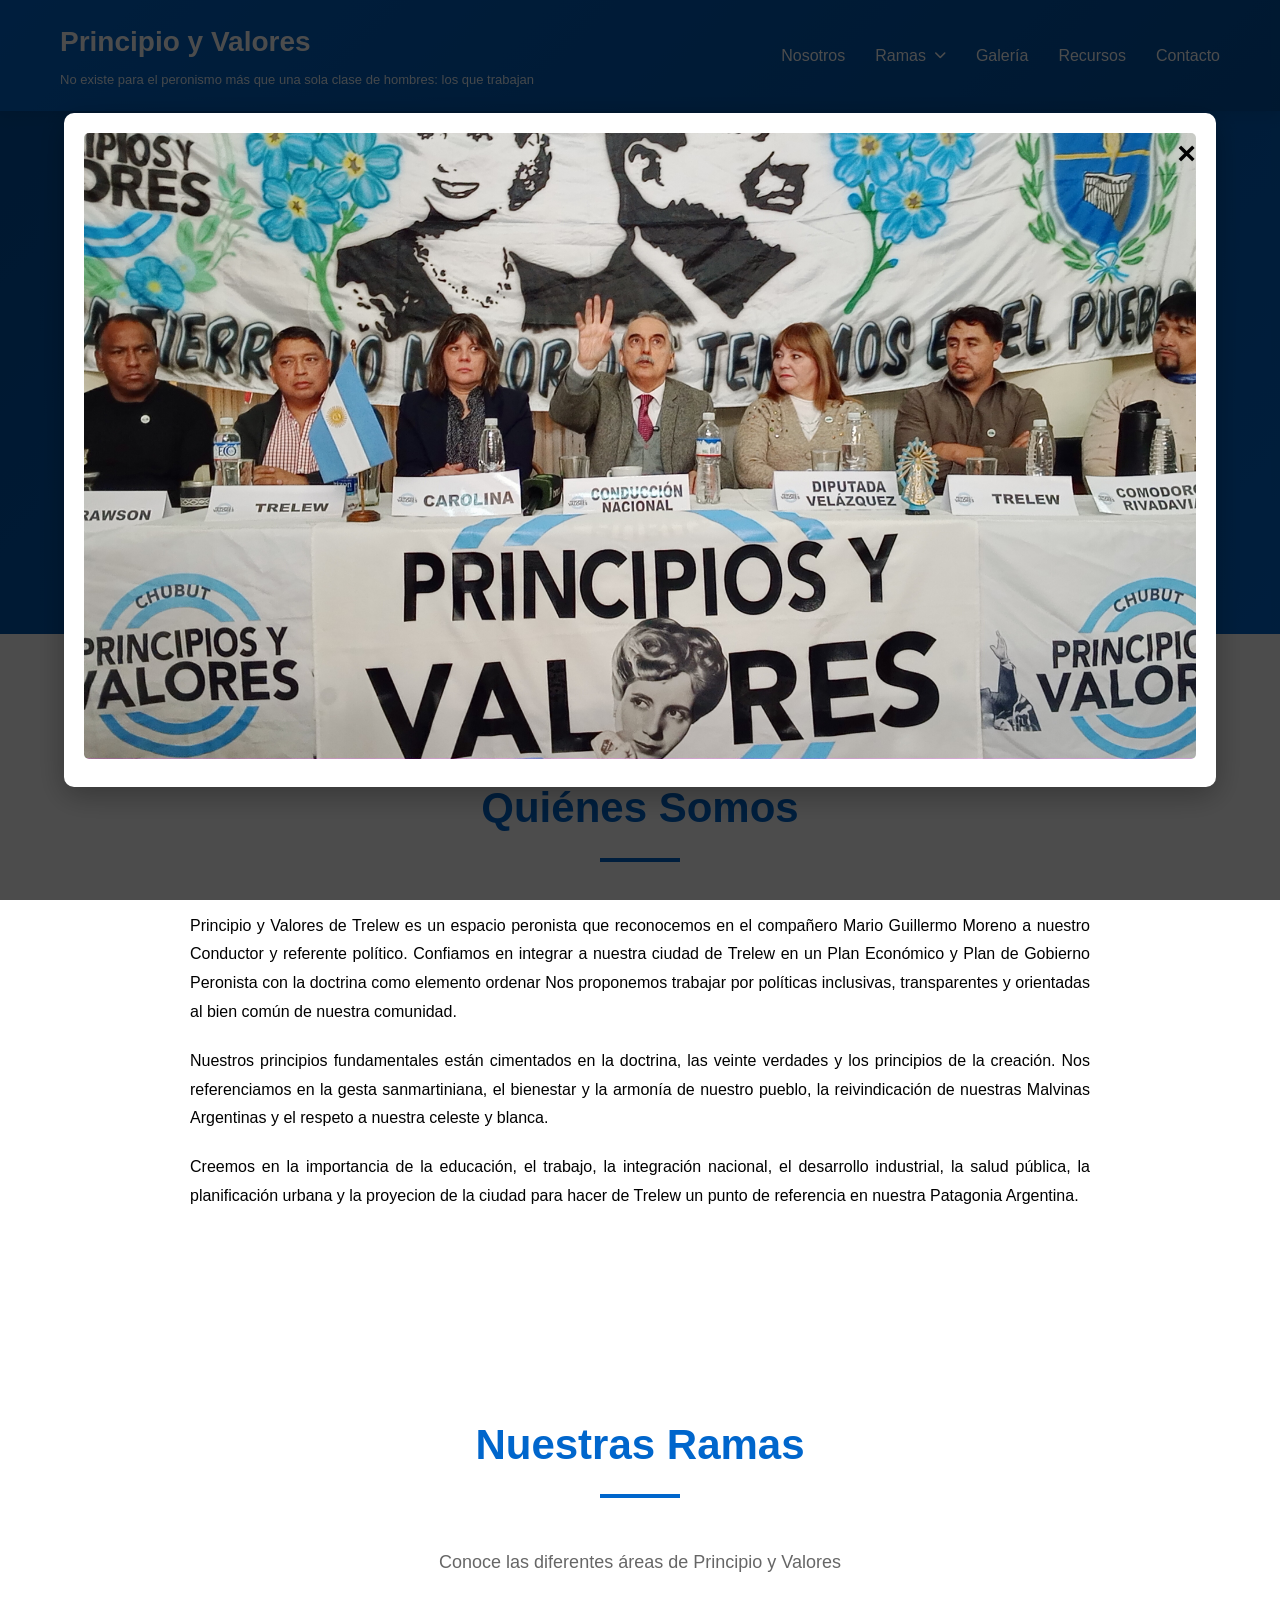
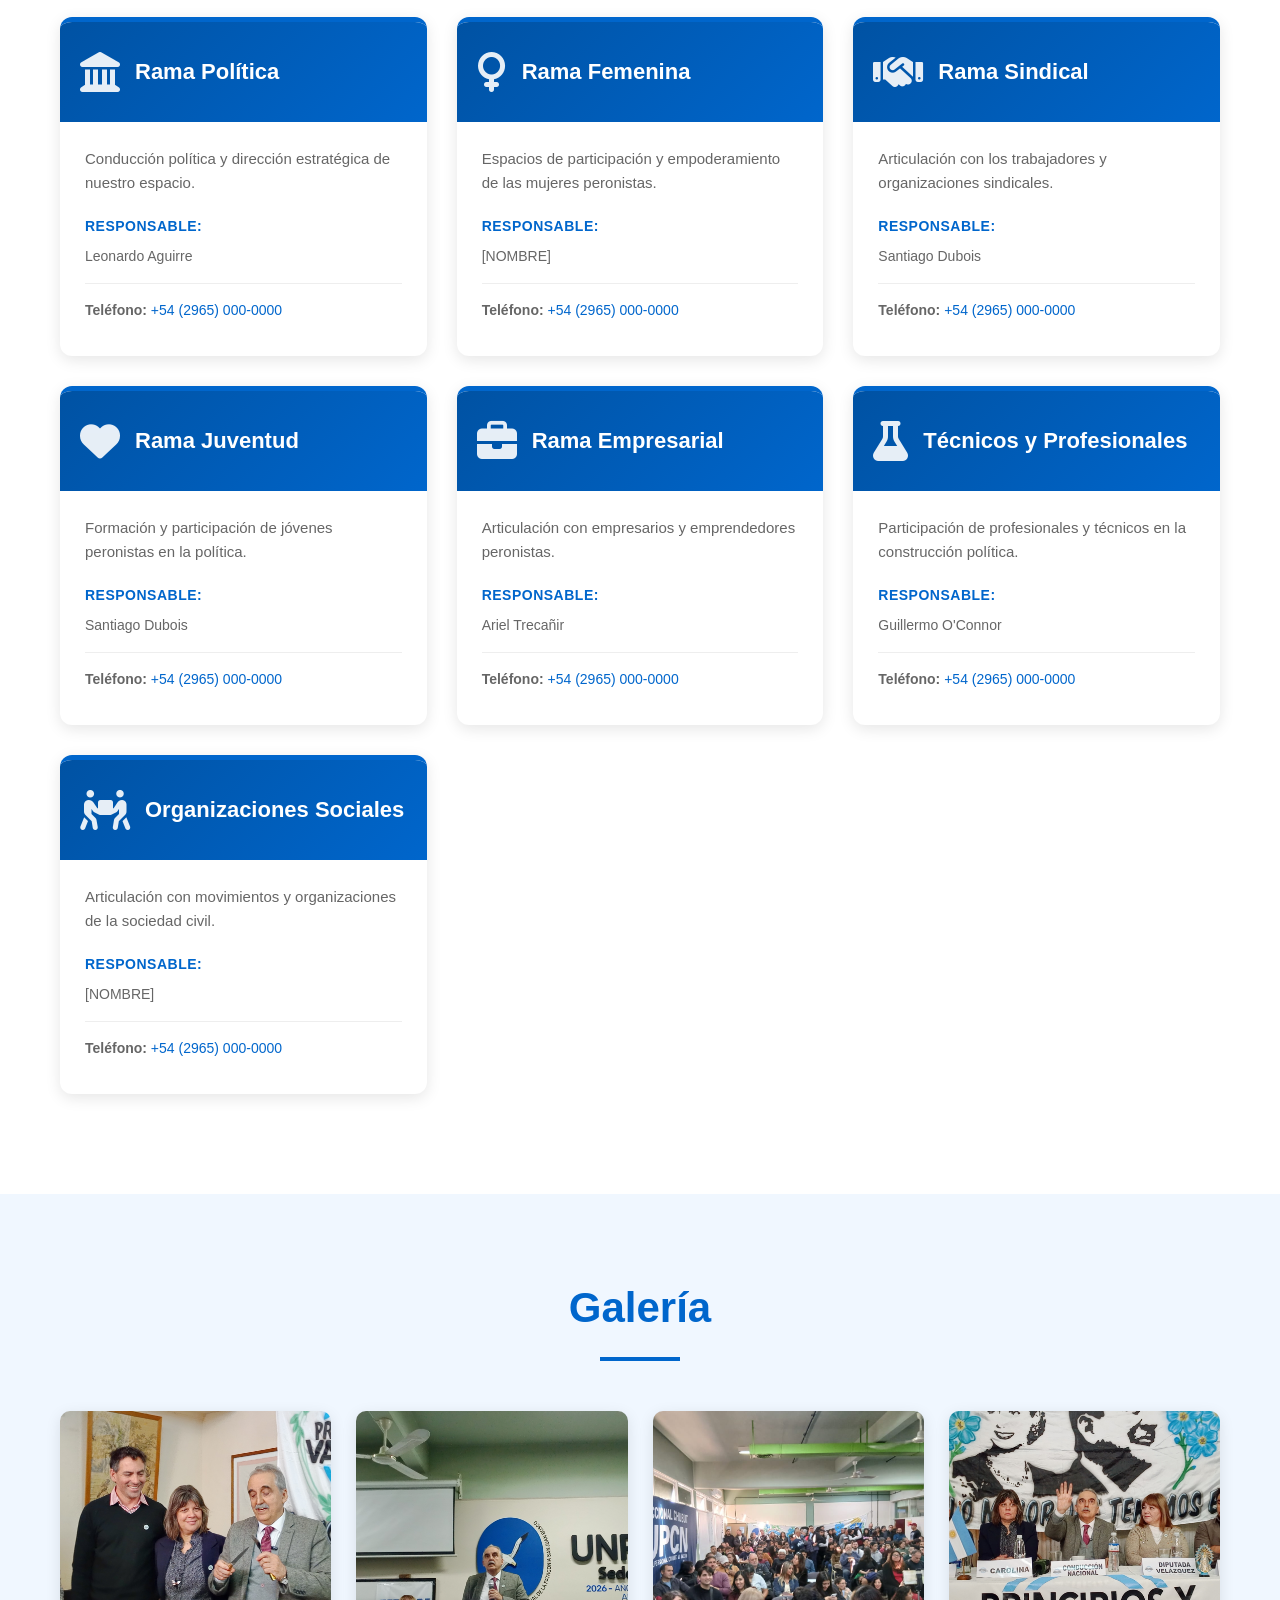
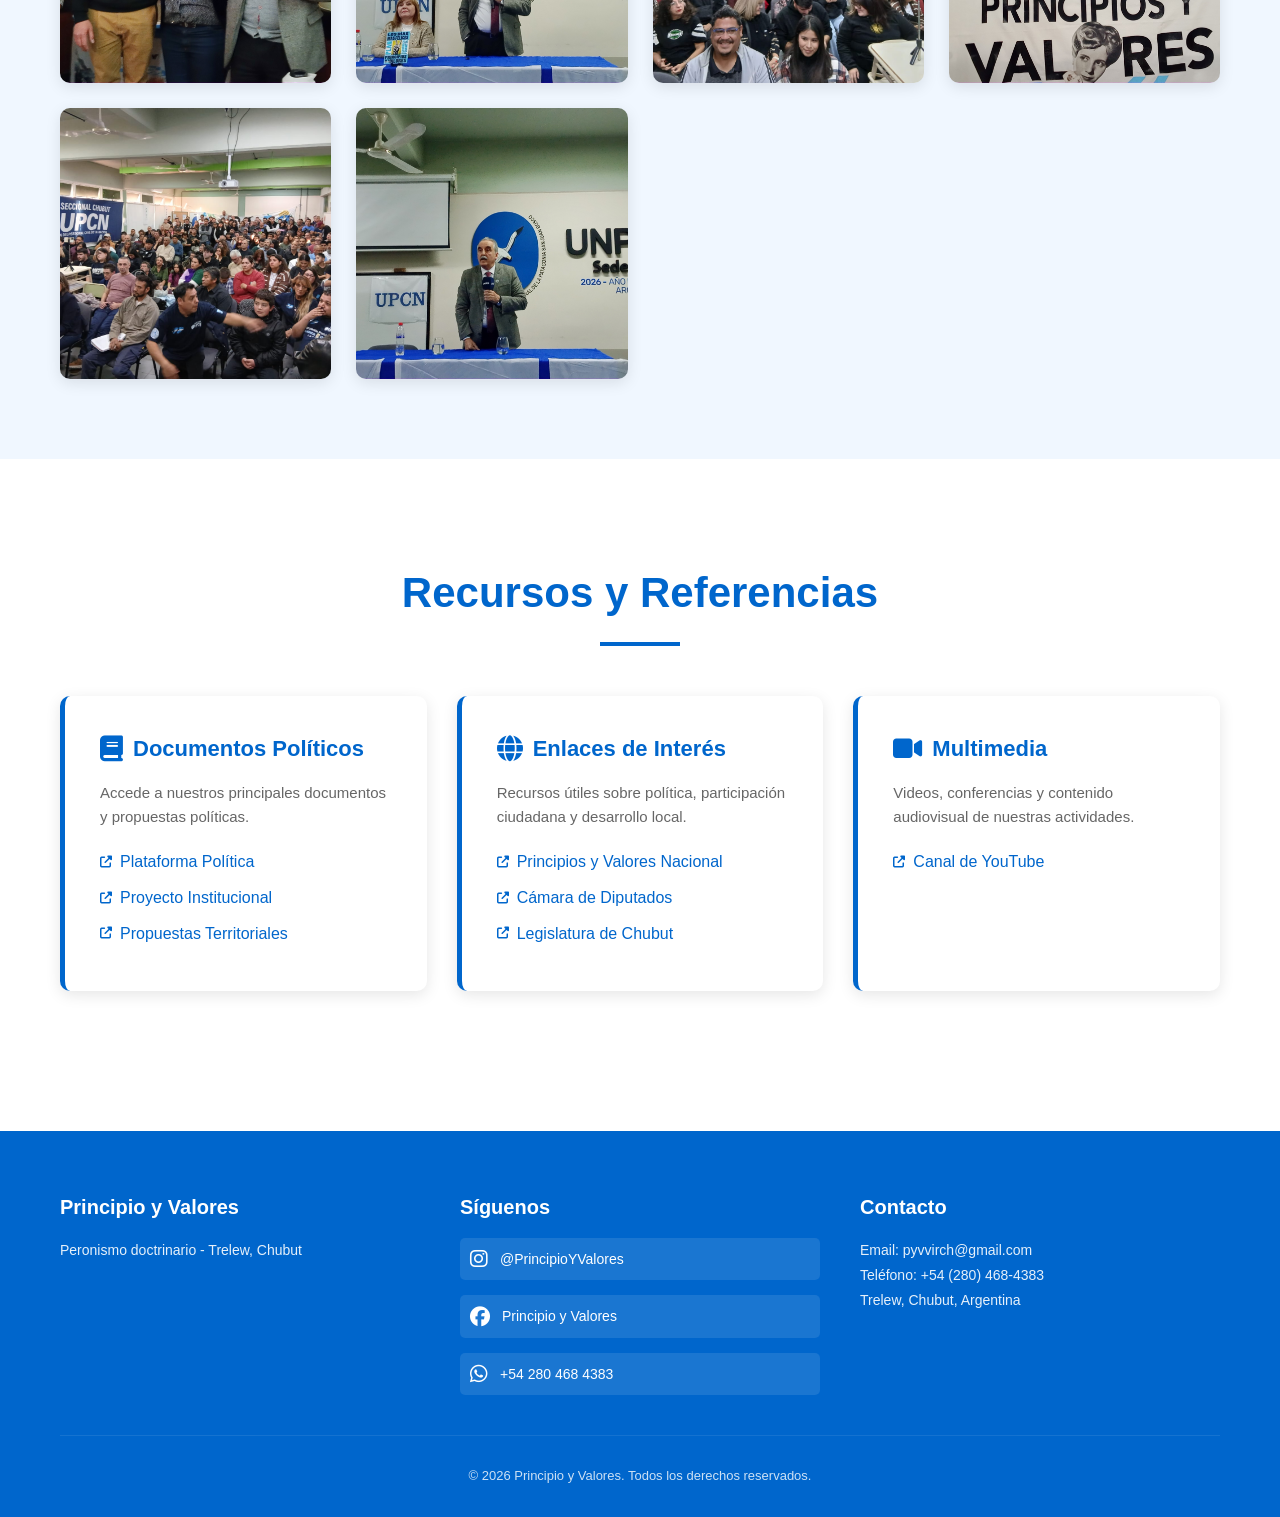
==== index2.html @ bd7eb067 "Rename index.html to index2.html" ====
<!DOCTYPE html>
<html lang="es">
<head>
    <meta charset="UTF-8">
    <meta name="viewport" content="width=device-width, initial-scale=1.0">
    <title>Principio y Valores - Trelew</title>
    <link rel="stylesheet" href="styles.css">
    <link rel="stylesheet" href="https://cdnjs.cloudflare.com/ajax/libs/font-awesome/6.4.0/css/all.min.css">
</head>
<body>
    <!-- Header/Navbar -->
    <nav class="navbar">
        <div class="container">
            <div class="logo">
                <div>
                    <h1>Principio y Valores</h1>
                    <p class="subtitle">No existe para el peronismo más que una sola clase de hombres: los que trabajan</p>
                </div>
            </div>
            <ul class="nav-links">
                <li><a href="#nosotros">Nosotros</a></li>
                <li class="dropdown">
                    <a href="#ramas" class="dropdown-toggle">Ramas <i class="fas fa-chevron-down"></i></a>
                    <div class="dropdown-menu">
                        <a href="#" data-rama="politica">Política</a>
                        <a href="#" data-rama="femenina">Rama Femenina</a>
                        <a href="#" data-rama="sindical">Rama Sindical</a>
                        <a href="#" data-rama="juventud">Juventud</a>
                        <a href="#" data-rama="empresarial">Rama Empresarial</a>
                        <a href="#" data-rama="tecnicos">Técnicos y Profesionales</a>
                        <a href="#" data-rama="sociales">Organizaciones Sociales</a>
                    </div>
                </li>
                <li><a href="#galeria">Galería</a></li>
                <li><a href="#recursos">Recursos</a></li>
                <li><a href="#contacto">Contacto</a></li>
            </ul>
        </div>
    </nav>

    <!-- Hero Section -->
    <section class="hero">
        <div class="hero-content">
            <img src="logo Principios y Valores.jpg" alt="Principio y Valores" class="hero-logo">
            <h2>Peronistas de Principios y Valores Trelew</h2>
            <p>Por la felicidad del pueblo y la grandeza de la patria</p>
        </div>
    </section>

    <!-- Sección Nosotros / Presentación -->
    <section id="nosotros" class="section">
        <div class="container">
            <h2 class="section-title">Quiénes Somos</h2>
            <div class="content-text">
                <p>
                    Principio y Valores de Trelew es un espacio peronista que reconocemos en el compañero Mario Guillermo Moreno a nuestro Conductor y referente político.
                    Confiamos en integrar a nuestra ciudad de Trelew en un Plan Económico y  Plan de Gobierno Peronista con la doctrina como elemento ordenar
                    Nos proponemos trabajar por políticas inclusivas, transparentes y orientadas al bien común de nuestra comunidad.
                </p>
                <p>
                    Nuestros principios fundamentales están cimentados en la doctrina, las veinte verdades y los principios de la creación.
                    Nos referenciamos en la gesta sanmartiniana, el bienestar y la armonía de nuestro pueblo, la reivindicación de nuestras Malvinas Argentinas y el respeto a nuestra celeste y blanca.
                </p>
                <p>
                    Creemos en la importancia de la educación, el trabajo, la integración nacional, el desarrollo industrial, la salud pública, la planificación urbana y la proyecion de la ciudad para hacer de Trelew un punto de referencia en nuestra Patagonia Argentina.
                </p>
            </div>
        </div>
    </section>

    <!-- Sección de Ramas -->
    <section id="ramas" class="section">
        <div class="container">
            <h2 class="section-title">Nuestras Ramas</h2>
            <p class="section-subtitle">Conoce las diferentes áreas de Principio y Valores</p>
            
            <div class="ramas-container">
                <!-- Rama Política -->
                <div class="rama-card" id="rama-politica">
                    <div class="rama-header">
                        <i class="fas fa-landmark"></i>
                        <h3>Rama Política</h3>
                    </div>
                    <div class="rama-content">
                        <p>Conducción política y dirección estratégica de nuestro espacio.</p>
                        <div class="rama-info">
                            <h4>Responsable:</h4>
                            <p class="rama-nombre">Leonardo Aguirre</p>
                            <div class="rama-contacto">
                                <p><strong>Teléfono:</strong> <a href="tel:542804684383" class="rama-telefono">+54 (2965) 000-0000</a></p>
                            </div>
                        </div>
                    </div>
                </div>

                <!-- Rama Femenina -->
                <div class="rama-card" id="rama-femenina">
                    <div class="rama-header">
                        <i class="fas fa-venus"></i>
                        <h3>Rama Femenina</h3>
                    </div>
                    <div class="rama-content">
                        <p>Espacios de participación y empoderamiento de las mujeres peronistas.</p>
                        <div class="rama-info">
                            <h4>Responsable:</h4>
                            <p class="rama-nombre">[NOMBRE]</p>
                            <div class="rama-contacto">
                                <p><strong>Teléfono:</strong> <a href="tel:+542965000000" class="rama-telefono">+54 (2965) 000-0000</a></p>
                            </div>
                        </div>
                    </div>
                </div>

                <!-- Rama Sindical -->
                <div class="rama-card" id="rama-sindical">
                    <div class="rama-header">
                        <i class="fas fa-handshake"></i>
                        <h3>Rama Sindical</h3>
                    </div>
                    <div class="rama-content">
                        <p>Articulación con los trabajadores y organizaciones sindicales.</p>
                        <div class="rama-info">
                            <h4>Responsable:</h4>
                            <p class="rama-nombre">Santiago Dubois</p>
                            <div class="rama-contacto">
                                <p><strong>Teléfono:</strong> <a href="tel:+542965000000" class="rama-telefono">+54 (2965) 000-0000</a></p>
                            </div>
                        </div>
                    </div>
                </div>

                <!-- Rama Juventud -->
                <div class="rama-card" id="rama-juventud">
                    <div class="rama-header">
                        <i class="fas fa-heart"></i>
                        <h3>Rama Juventud</h3>
                    </div>
                    <div class="rama-content">
                        <p>Formación y participación de jóvenes peronistas en la política.</p>
                        <div class="rama-info">
                            <h4>Responsable:</h4>
                            <p class="rama-nombre">Santiago Dubois</p>
                            <div class="rama-contacto">
                                <p><strong>Teléfono:</strong> <a href="tel:+542965000000" class="rama-telefono">+54 (2965) 000-0000</a></p>
                            </div>
                        </div>
                    </div>
                </div>

                <!-- Rama Empresarial -->
                <div class="rama-card" id="rama-empresarial">
                    <div class="rama-header">
                        <i class="fas fa-briefcase"></i>
                        <h3>Rama Empresarial</h3>
                    </div>
                    <div class="rama-content">
                        <p>Articulación con empresarios y emprendedores peronistas.</p>
                        <div class="rama-info">
                            <h4>Responsable:</h4>
                            <p class="rama-nombre">Ariel Trecañir</p>
                            <div class="rama-contacto">
                                <p><strong>Teléfono:</strong> <a href="tel:+542965000000" class="rama-telefono">+54 (2965) 000-0000</a></p>
                            </div>
                        </div>
                    </div>
                </div>

                <!-- Rama Técnicos y Profesionales -->
                <div class="rama-card" id="rama-tecnicos">
                    <div class="rama-header">
                        <i class="fas fa-flask"></i>
                        <h3>Técnicos y Profesionales</h3>
                    </div>
                    <div class="rama-content">
                        <p>Participación de profesionales y técnicos en la construcción política.</p>
                        <div class="rama-info">
                            <h4>Responsable:</h4>
                            <p class="rama-nombre">Guillermo O'Connor</p>
                            <div class="rama-contacto">
                                <p><strong>Teléfono:</strong> <a href="tel:+542965000000" class="rama-telefono">+54 (2965) 000-0000</a></p>
                            </div>
                        </div>
                    </div>
                </div>

                <!-- Rama Organizaciones Sociales -->
                <div class="rama-card" id="rama-sociales">
                    <div class="rama-header">
                        <i class="fas fa-people-carry"></i>
                        <h3>Organizaciones Sociales</h3>
                    </div>
                    <div class="rama-content">
                        <p>Articulación con movimientos y organizaciones de la sociedad civil.</p>
                        <div class="rama-info">
                            <h4>Responsable:</h4>
                            <p class="rama-nombre">[NOMBRE]</p>
                            <div class="rama-contacto">
                                <p><strong>Teléfono:</strong> <a href="tel:+542965000000" class="rama-telefono">+54 (2965) 000-0000</a></p>
                            </div>
                        </div>
                    </div>
                </div>
            </div>
        </div>
    </section>


    <!-- Galería de Fotos -->
    <section id="galeria" class="section section-light">
        <div class="container">
            <h2 class="section-title">Galería</h2>
            <div class="gallery">
                <div class="gallery-item">
                    <img src="Entrega presente rueda de prensa.jpg" alt="Rueda de Prensa">
                    <div class="gallery-overlay">
                        <i class="fas fa-search"></i>
                    </div>
                </div>
                <div class="gallery-item">
                    <img src="Guillote y Marita UNPSJB.jpg" alt="Acto UNPSJB">
                    <div class="gallery-overlay">
                        <i class="fas fa-search"></i>
                    </div>
                </div>
                <div class="gallery-item">
                    <img src="asistentes UNPSJB 02 de mayo (2).jpeg" alt="Acto UNPSJB">
                    <div class="gallery-overlay">
                        <i class="fas fa-search"></i>
                    </div>
                </div>
                <div class="gallery-item">
                    <img src="rueda pensa 02 de mayo.jpg" alt="Rueda de Prensa">
                    <div class="gallery-overlay">
                        <i class="fas fa-search"></i>
                    </div>
                </div>
                <div class="gallery-item">
                    <img src="asistentes UNPSJB 02 de mayo (1).jpeg" alt="Asistentes UNPSJB">
                    <div class="gallery-overlay">
                        <i class="fas fa-search"></i>
                    </div>
                </div>
                <div class="gallery-item">
                    <img src="guillote UNPSJB.jpg" alt="Asistentes UNPSJB">
                    <div class="gallery-overlay">
                        <i class="fas fa-search"></i>
                    </div>
                </div>
            </div>
        </div>
    </section>

    <!-- Sección de Recursos / Bibliografía -->
    <section id="recursos" class="section">
        <div class="container">
            <h2 class="section-title">Recursos y Referencias</h2>
            <div class="resources-grid">
                <div class="resource-card">
                    <h3><i class="fas fa-book"></i> Documentos Políticos</h3>
                    <p>Accede a nuestros principales documentos y propuestas políticas.</p>
                    <ul class="resource-links">
                        <li><a href="#" target="_blank"><i class="fas fa-external-link-alt"></i> Plataforma Política</a></li>
                        <li><a href="#" target="_blank"><i class="fas fa-external-link-alt"></i> Proyecto Institucional</a></li>
                        <li><a href="#" target="_blank"><i class="fas fa-external-link-alt"></i> Propuestas Territoriales</a></li>
                    </ul>
                </div>
                <div class="resource-card">
                    <h3><i class="fas fa-globe"></i> Enlaces de Interés</h3>
                    <p>Recursos útiles sobre política, participación ciudadana y desarrollo local.</p>
                    <ul class="resource-links">
                        <li><a href="https://principiosyvalores.org/" target="_blank"><i class="fas fa-external-link-alt"></i> Principios y Valores Nacional</a></li>
                        <li><a href="#" target="_blank"><i class="fas fa-external-link-alt"></i> Cámara de Diputados</a></li>
                        <li><a href="#" target="_blank"><i class="fas fa-external-link-alt"></i> Legislatura de Chubut</a></li>
                    </ul>
                </div>
                <div class="resource-card">
                    <h3><i class="fas fa-video"></i> Multimedia</h3>
                    <p>Videos, conferencias y contenido audiovisual de nuestras actividades.</p>
                    <ul class="resource-links">
                        <li><a href="https://youtube.com/@pyvvirch?si=W2uy2z835M9ro01c" target="_blank"><i class="fas fa-external-link-alt"></i> Canal de YouTube</a></li>
                    </ul>
                </div>
            </div>
        </div>
    </section>

    <!-- Footer / Contacto -->
    <footer id="contacto" class="footer">
        <div class="container">
            <div class="footer-content">
                <div class="footer-section">
                    <h3>Principio y Valores</h3>
                    <p>Peronismo doctrinario - Trelew, Chubut</p>
                </div>
                
                <div class="footer-section">
                    <h3>Síguenos</h3>
                    <div class="social-links">
                        <a href="https://www.instagram.com/p/DYpYMt5kZ58/" target="_blank" title="Instagram">
                            <i class="fab fa-instagram"></i>
                            <span>@PrincipioYValores</span>
                        </a>
                        <a href="https://www.facebook.com/principiosy.valores.trelew/" target="_blank" title="Facebook">
                            <i class="fab fa-facebook"></i>
                            <span>Principio y Valores</span>
                        </a>
                        <a href="https://wa.me/542804684383" target="_blank" title="WhatsApp">
                            <i class="fab fa-whatsapp"></i>
                            <span>+54 280 468 4383</span>
                        </a>
                    </div>
                </div>

                <div class="footer-section">
                    <h3>Contacto</h3>
                    <p>Email: <a href="mailto:contacto@principioyvalores.ar">pyvvirch@gmail.com</a></p>
                    <p>Teléfono: <a href="tel:542804684383">+54 (280) 468-4383</a></p>
                    <p>Trelew, Chubut, Argentina</p>
                </div>
            </div>

            <div class="footer-bottom">
                <p>&copy; 2026 Principio y Valores. Todos los derechos reservados.</p>
            </div>
        </div>
    </footer>

    <!-- Modal para Rueda de Prensa -->
    <div id="pressModal" class="modal">
        <div class="modal-content">
            <span class="modal-close">&times;</span>
            <img src="rueda pensa 02 de mayo.jpg" alt="Rueda de Prensa 02 de Mayo" class="modal-image">
        </div>
    </div>

    <script src="script.js"></script>
</body>
</html>
---- styles.css ----
/* Variables de Color - Colores Institucionales Peronistas */
:root {
    --primary-color: #0066CC;
    --secondary-color: #0052A3;
    --accent-color: #0066CC;
    --light-color: #F0F7FF;
    --text-color: #000;
    --border-color: #0066CC;
    --shadow: 0 4px 15px rgba(0, 0, 0, 0.1);
    --celeste: #0066CC;
    --blanco: #FFFFFF;
    --negro: #000000;
}

/* Reset y Estilos Generales */
* {
    margin: 0;
    padding: 0;
    box-sizing: border-box;
}

html {
    scroll-behavior: smooth;
}

body {
    font-family: 'Segoe UI', Tahoma, Geneva, Verdana, sans-serif;
    line-height: 1.6;
    color: var(--text-color);
    background-color: #fff;
}

.container {
    max-width: 1200px;
    margin: 0 auto;
    padding: 0 20px;
}

/* Navbar */
.navbar {
    background: linear-gradient(135deg, var(--primary-color) 0%, var(--secondary-color) 100%);
    color: white;
    padding: 20px 0;
    position: sticky;
    top: 0;
    z-index: 100;
    box-shadow: var(--shadow);
}

.navbar .container {
    display: flex;
    justify-content: space-between;
    align-items: center;
}

.logo h1 {
    font-size: 28px;
    font-weight: 700;
    margin-bottom: 5px;
}

.logo .subtitle {
    font-size: 13px;
    opacity: 0.9;
    font-weight: 300;
}

.nav-links {
    display: flex;
    list-style: none;
    gap: 30px;
}

.nav-links a {
    color: white;
    text-decoration: none;
    font-weight: 500;
    transition: opacity 0.3s ease;
    position: relative;
}

.nav-links a:hover {
    opacity: 0.8;
}

.nav-links a::after {
    content: '';
    position: absolute;
    width: 0;
    height: 2px;
    bottom: -5px;
    left: 0;
    background-color: var(--accent-color);
    transition: width 0.3s ease;
}

.nav-links a:hover::after {
    width: 100%;
}

/* Dropdown Menu */
.dropdown {
    position: relative;
}

.dropdown-toggle {
    display: flex;
    align-items: center;
    gap: 8px;
}

.dropdown-toggle i {
    font-size: 12px;
    transition: transform 0.3s ease;
}

.dropdown:hover .dropdown-toggle i {
    transform: rotate(180deg);
}

.dropdown-menu {
    position: absolute;
    top: 100%;
    left: 0;
    background: white;
    min-width: 250px;
    border-radius: 8px;
    box-shadow: 0 8px 25px rgba(0, 0, 0, 0.15);
    opacity: 0;
    visibility: hidden;
    transform: translateY(-10px);
    transition: all 0.3s ease;
    margin-top: 10px;
    z-index: 1000;
}

.dropdown:hover .dropdown-menu {
    opacity: 1;
    visibility: visible;
    transform: translateY(0);
}

.dropdown-menu a {
    display: block;
    padding: 12px 20px;
    color: var(--text-color);
    text-decoration: none;
    border-bottom: 1px solid #eee;
    transition: all 0.3s ease;
    cursor: pointer;
}

.dropdown-menu a:last-child {
    border-bottom: none;
}

.dropdown-menu a:hover {
    background-color: var(--light-color);
    color: var(--accent-color);
    padding-left: 25px;
}

/* Hero Section */
.hero {
    background: linear-gradient(135deg, var(--secondary-color) 0%, var(--accent-color) 100%);
    color: white;
    padding: 80px 20px 100px;
    text-align: center;
    margin-bottom: 60px;
}

.hero-content {
    display: flex;
    flex-direction: column;
    align-items: center;
}

.hero-logo {
    width: 180px;
    height: auto;
    margin-bottom: 35px;
    display: block;
    filter: drop-shadow(0 4px 12px rgba(0, 0, 0, 0.3));
}


@media (max-width: 480px) {
    .hero-logo {
        width: 90px;
        margin-bottom: 15px;
    }
}

.hero-content h2 {
    font-size: 48px;
    margin-bottom: 20px;
    font-weight: 700;
}

.hero-content p {
    font-size: 20px;
    opacity: 0.95;
}

/* Secciones */
.section {
    padding: 80px 20px;
    margin-bottom: 20px;
}

.section-light {
    background-color: var(--light-color);
}

.section-title {
    font-size: 42px;
    color: var(--primary-color);
    margin-bottom: 50px;
    text-align: center;
    font-weight: 700;
    position: relative;
    padding-bottom: 20px;
}

.section-title::after {
    content: '';
    position: absolute;
    width: 80px;
    height: 4px;
    background-color: var(--accent-color);
    bottom: 0;
    left: 50%;
    transform: translateX(-50%);
}

/* Sección de Ramas */
.section-subtitle {
    text-align: center;
    font-size: 18px;
    color: #666;
    margin-bottom: 50px;
}

.ramas-container {
    display: grid;
    grid-template-columns: repeat(auto-fit, minmax(320px, 1fr));
    gap: 30px;
    margin-top: 40px;
}

.rama-card {
    background: white;
    border-radius: 12px;
    overflow: hidden;
    box-shadow: var(--shadow);
    transition: all 0.3s ease;
    border-top: 5px solid var(--accent-color);
    cursor: pointer;
}

.rama-card:hover {
    transform: translateY(-8px);
    box-shadow: 0 12px 30px rgba(0, 0, 0, 0.2);
}

.rama-card.active {
    box-shadow: 0 12px 30px rgba(64, 145, 108, 0.3);
    transform: scale(1.02);
    border-top: 5px solid var(--primary-color);
}

.rama-header {
    background: linear-gradient(135deg, var(--secondary-color) 0%, var(--accent-color) 100%);
    color: white;
    padding: 30px 20px;
    display: flex;
    align-items: center;
    gap: 15px;
}

.rama-header i {
    font-size: 40px;
    opacity: 0.9;
}

.rama-header h3 {
    font-size: 22px;
    font-weight: 700;
    margin: 0;
}

.rama-content {
    padding: 25px;
}

.rama-content > p {
    color: #666;
    margin-bottom: 20px;
    font-size: 15px;
    line-height: 1.6;
}

.rama-info h4 {
    color: var(--primary-color);
    font-size: 14px;
    margin-bottom: 8px;
    font-weight: 600;
    text-transform: uppercase;
    letter-spacing: 0.5px;
}

.rama-info p {
    color: #666;
    font-size: 14px;
    margin-bottom: 5px;
}

.rama-contacto {
    margin-top: 15px;
    padding-top: 15px;
    border-top: 1px solid #eee;
}

.rama-contacto p {
    margin-bottom: 10px;
}

.rama-contacto a {
    color: var(--accent-color);
    text-decoration: none;
    transition: color 0.3s ease;
    font-weight: 500;
}

.rama-contacto a:hover {
    color: var(--primary-color);
}

/* Contenido de Texto */
.content-text {
    max-width: 900px;
    margin: 0 auto;
    font-size: 16px;
    line-height: 1.8;
}

.content-text p {
    margin-bottom: 20px;
    text-align: justify;
    color: var(--text-color);
}

/* Galería */
.gallery {
    display: grid;
    grid-template-columns: repeat(auto-fit, minmax(250px, 1fr));
    gap: 25px;
    margin-top: 40px;
}

.gallery-item {
    position: relative;
    overflow: hidden;
    border-radius: 10px;
    box-shadow: var(--shadow);
    aspect-ratio: 1;
    cursor: pointer;
}

.gallery-item img {
    width: 100%;
    height: 100%;
    object-fit: cover;
    transition: transform 0.3s ease;
}

.gallery-item:hover img {
    transform: scale(1.1);
}

.gallery-overlay {
    position: absolute;
    top: 0;
    left: 0;
    width: 100%;
    height: 100%;
    background-color: rgba(0, 0, 0, 0.5);
    display: flex;
    align-items: center;
    justify-content: center;
    opacity: 0;
    transition: opacity 0.3s ease;
}

.gallery-item:hover .gallery-overlay {
    opacity: 1;
}

.gallery-overlay i {
    color: white;
    font-size: 40px;
}

/* Recursos / Cards */
.resources-grid {
    display: grid;
    grid-template-columns: repeat(auto-fit, minmax(300px, 1fr));
    gap: 30px;
    margin-top: 50px;
}

.resource-card {
    background: white;
    padding: 35px;
    border-radius: 10px;
    box-shadow: var(--shadow);
    transition: transform 0.3s ease, box-shadow 0.3s ease;
    border-left: 5px solid var(--accent-color);
}

.resource-card:hover {
    transform: translateY(-5px);
    box-shadow: 0 8px 25px rgba(0, 0, 0, 0.15);
}

.resource-card h3 {
    color: var(--primary-color);
    margin-bottom: 15px;
    font-size: 22px;
    display: flex;
    align-items: center;
    gap: 10px;
}

.resource-card h3 i {
    color: var(--accent-color);
    font-size: 26px;
}

.resource-card p {
    color: #666;
    margin-bottom: 20px;
    font-size: 15px;
}

.resource-links {
    list-style: none;
}

.resource-links li {
    margin-bottom: 10px;
}

.resource-links a {
    color: var(--accent-color);
    text-decoration: none;
    font-weight: 500;
    transition: color 0.3s ease;
    display: flex;
    align-items: center;
    gap: 8px;
}

.resource-links a:hover {
    color: var(--primary-color);
}

.resource-links i {
    font-size: 12px;
}

/* Footer */
.footer {
    background: var(--primary-color);
    color: white;
    padding: 60px 20px 30px;
    margin-top: 60px;
}

.footer-content {
    display: grid;
    grid-template-columns: repeat(auto-fit, minmax(280px, 1fr));
    gap: 40px;
    margin-bottom: 40px;
}

.footer-section h3 {
    font-size: 20px;
    margin-bottom: 15px;
    color: var(--blanco);
}

.footer-section p {
    font-size: 14px;
    line-height: 1.8;
    opacity: 0.9;
}

.footer-section a {
    color: white;
    text-decoration: none;
    transition: color 0.3s ease;
}

.footer-section a:hover {
    color: rgba(255, 255, 255, 0.7);
}

/* Social Links */
.social-links {
    display: flex;
    flex-direction: column;
    gap: 15px;
}

.social-links a {
    display: flex;
    align-items: center;
    gap: 12px;
    padding: 10px;
    background-color: rgba(255, 255, 255, 0.1);
    border-radius: 5px;
    transition: background-color 0.3s ease, transform 0.3s ease;
}

.social-links a:hover {
    background-color: rgba(255, 255, 255, 0.2);
    transform: translateX(5px);
}

.social-links i {
    font-size: 20px;
}

.social-links span {
    font-size: 14px;
    font-weight: 500;
}

/* Footer Bottom */
.footer-bottom {
    border-top: 1px solid rgba(255, 255, 255, 0.1);
    padding-top: 30px;
    text-align: center;
    font-size: 13px;
    opacity: 0.8;
}

/* Responsive Design */
@media (max-width: 768px) {
    .navbar .container {
        flex-direction: column;
        gap: 20px;
        text-align: center;
    }

    .nav-links {
        flex-direction: column;
        gap: 15px;
    }

    .dropdown-menu {
        position: static;
        opacity: 0;
        visibility: hidden;
        max-height: 0;
        overflow: hidden;
        transition: all 0.3s ease;
    }

    .dropdown:hover .dropdown-menu {
        opacity: 1;
        visibility: visible;
        max-height: 400px;
        position: absolute;
        top: 100%;
        left: 0;
        width: 200px;
    }

    .hero-content h2 {
        font-size: 36px;
    }

    .hero-content p {
        font-size: 16px;
    }

    .hero-logo {
        width: 160px;
    }

    .section-title {
        font-size: 32px;
    }

    .gallery {
        grid-template-columns: repeat(auto-fit, minmax(150px, 1fr));
        gap: 15px;
    }

    .section {
        padding: 50px 20px;
    }

    .logo h1 {
        font-size: 22px;
    }

    .ramas-container {
        grid-template-columns: 1fr;
    }
}

@media (max-width: 480px) {
    .nav-links {
        display: none;
    }

    .hero-content h2 {
        font-size: 28px;
    }

    .hero-logo {
        width: 130px;
    }

    .section-title {
        font-size: 26px;
    }

    .resource-card {
        padding: 20px;
    }

    .social-links {
        flex-direction: row;
        flex-wrap: wrap;
    }

    .social-links a {
        flex: 1;
        min-width: 150px;
        justify-content: center;
    }
}

/* Animaciones */
@keyframes fadeIn {
    from {
        opacity: 0;
        transform: translateY(20px);
    }
    to {
        opacity: 1;
        transform: translateY(0);
    }
}

.section {
    animation: fadeIn 0.6s ease-out;
}

/* Modal Styles */
.modal {
    display: none;
    position: fixed;
    z-index: 1000;
    left: 0;
    top: 0;
    width: 100%;
    height: 100%;
    background-color: rgba(0, 0, 0, 0.7);
    animation: fadeIn 0.3s ease-out;
}

.modal.show {
    display: flex;
    align-items: center;
    justify-content: center;
}

.modal-content {
    position: relative;
    max-width: 90%;
    max-height: 90vh;
    background-color: var(--blanco);
    padding: 20px;
    border-radius: 10px;
    box-shadow: 0 8px 30px rgba(0, 0, 0, 0.3);
    animation: slideDown 0.3s ease-out;
}

@keyframes slideDown {
    from {
        opacity: 0;
        transform: translateY(-30px);
    }
    to {
        opacity: 1;
        transform: translateY(0);
    }
}

.modal-image {
    width: 100%;
    height: auto;
    max-height: 80vh;
    object-fit: contain;
    border-radius: 5px;
}

.modal-close {
    position: absolute;
    top: 15px;
    right: 20px;
    font-size: 32px;
    font-weight: bold;
    cursor: pointer;
    color: var(--negro);
    transition: color 0.3s ease, transform 0.3s ease;
    z-index: 1001;
}

.modal-close:hover {
    color: var(--celeste);
    transform: scale(1.2);
}

/* Responsive Modal */
@media (max-width: 768px) {
    .modal-content {
        max-width: 95%;
        max-height: 85vh;
        padding: 15px;
    }

    .modal-close {
        top: 10px;
        right: 15px;
        font-size: 28px;
    }
}

@media (max-width: 480px) {
    .modal-content {
        max-width: 100%;
        max-height: 80vh;
        padding: 10px;
        border-radius: 5px;
    }

    .modal-image {
        max-height: 75vh;
    }

    .modal-close {
        top: 5px;
        right: 10px;
        font-size: 24px;
    }
}

/* ============================================
   ESTILOS PARA SECCIÓN DE LOGOS
   ============================================ */

/* Grid de Logos */
.logos-grid {
    display: grid;
    grid-template-columns: repeat(auto-fit, minmax(280px, 1fr));
    gap: 30px;
    margin-top: 40px;
}

.logo-card {
    background: white;
    border-radius: 10px;
    overflow: hidden;
    box-shadow: 0 4px 15px rgba(0, 0, 0, 0.1);
    transition: transform 0.3s ease, box-shadow 0.3s ease;
    border: 2px solid transparent;
}

.logo-card:hover {
    transform: translateY(-5px);
    box-shadow: 0 8px 25px rgba(0, 102, 204, 0.15);
    border-color: var(--celeste);
}

.logo-container {
    width: 100%;
    height: 250px;
    display: flex;
    align-items: center;
    justify-content: center;
    padding: 20px;
    background-color: #f8f9fa;
    position: relative;
    overflow: hidden;
}

/* Fondos de Logos */
.logo-celeste {
    background: linear-gradient(135deg, #e6f1ff 0%, #cce5ff 100%);
}

.logo-blanco {
    background: linear-gradient(135deg, #333333 0%, #1a1a1a 100%);
}

.logo-negro {
    background: white;
    border-bottom: 3px solid var(--celeste);
}

.logo-virch {
    background: linear-gradient(135deg, #f0f7ff 0%, #e6f1ff 100%);
}

.logo-image {
    max-width: 90%;
    max-height: 90%;
    object-fit: contain;
    filter: drop-shadow(0 2px 4px rgba(0, 0, 0, 0.1));
}

.logo-image.logo-inverted {
    filter: invert(1) drop-shadow(0 2px 4px rgba(0, 0, 0, 0.1));
}

.logo-image.logo-bw {
    filter: grayscale(100%) drop-shadow(0 2px 4px rgba(0, 0, 0, 0.1));
}

.logo-info {
    padding: 25px;
    text-align: center;
}

.logo-info h3 {
    font-size: 22px;
    color: var(--celeste);
    margin-bottom: 8px;
    font-weight: 700;
}

.logo-info p {
    color: #666;
    font-size: 14px;
    margin-bottom: 15px;
    line-height: 1.5;
}

/* Color Badge */
.color-badge {
    display: inline-flex;
    align-items: center;
    gap: 8px;
    padding: 8px 15px;
    background-color: #f0f7ff;
    border-radius: 20px;
    margin-bottom: 15px;
    font-size: 13px;
}

.celeste-badge {
    background-color: #e6f1ff;
    color: var(--celeste);
    border: 1px solid var(--celeste);
}

.blanco-badge {
    background-color: #f5f5f5;
    color: #333;
    border: 1px solid #ddd;
}

.negro-badge {
    background-color: #f0f0f0;
    color: #000;
    border: 1px solid #333;
}

.multi-badge {
    background-color: #e6f1ff;
    color: var(--celeste);
    border: 1px solid var(--celeste);
}

/* Grid de Colores */
.colors-grid {
    display: grid;
    grid-template-columns: repeat(auto-fit, minmax(250px, 1fr));
    gap: 25px;
    margin-top: 40px;
}

.color-item {
    background: white;
    border-radius: 10px;
    overflow: hidden;
    box-shadow: 0 4px 15px rgba(0, 0, 0, 0.1);
    transition: transform 0.3s ease;
}

.color-item:hover {
    transform: translateY(-5px);
}

.color-sample {
    width: 100%;
    height: 150px;
    border-bottom: 4px solid #f0f0f0;
}

.celeste-bg {
    background-color: var(--celeste);
}

.blanco-bg {
    background-color: var(--blanco);
    border: 2px solid #ddd;
}

.negro-bg {
    background-color: var(--negro);
}

.color-details {
    padding: 20px;
    text-align: center;
}

.color-details h3 {
    color: var(--celeste);
    font-size: 18px;
    margin-bottom: 8px;
    font-weight: 700;
}

.color-hex {
    font-family: 'Courier New', monospace;
    font-size: 16px;
    font-weight: 700;
    color: #333;
    margin-bottom: 10px;
}

.color-description {
    font-size: 13px;
    color: #666;
    line-height: 1.6;
}

.section-subtitle {
    font-size: 18px;
    color: #666;
    margin-bottom: 30px;
    font-weight: 400;
}

/* Animación al cargar */
@keyframes fadeInUp {
    from {
        opacity: 0;
        transform: translateY(30px);
    }
    to {
        opacity: 1;
        transform: translateY(0);
    }
}

.logo-card {
    animation: fadeInUp 0.6s ease-out;
}

.color-item {
    animation: fadeInUp 0.6s ease-out;
}

/* Responsive Logos */
@media (max-width: 768px) {
    .logos-grid {
        grid-template-columns: repeat(auto-fit, minmax(200px, 1fr));
        gap: 20px;
    }

    .logo-container {
        height: 200px;
    }

    .logo-info {
        padding: 20px;
    }

    .logo-info h3 {
        font-size: 18px;
    }

    .logo-info p {
        font-size: 13px;
    }

    .colors-grid {
        grid-template-columns: repeat(2, 1fr);
        gap: 15px;
    }

    .color-sample {
        height: 120px;
    }

    .color-details {
        padding: 15px;
    }
}

@media (max-width: 480px) {
    .logos-grid {
        grid-template-columns: 1fr;
    }

    .logo-container {
        height: 180px;
    }

    .logo-info {
        padding: 15px;
    }

    .logo-info h3 {
        font-size: 16px;
    }

    .colors-grid {
        grid-template-columns: 1fr;
    }

    .color-sample {
        height: 100px;
    }

    .color-details {
        padding: 15px;
    }
}
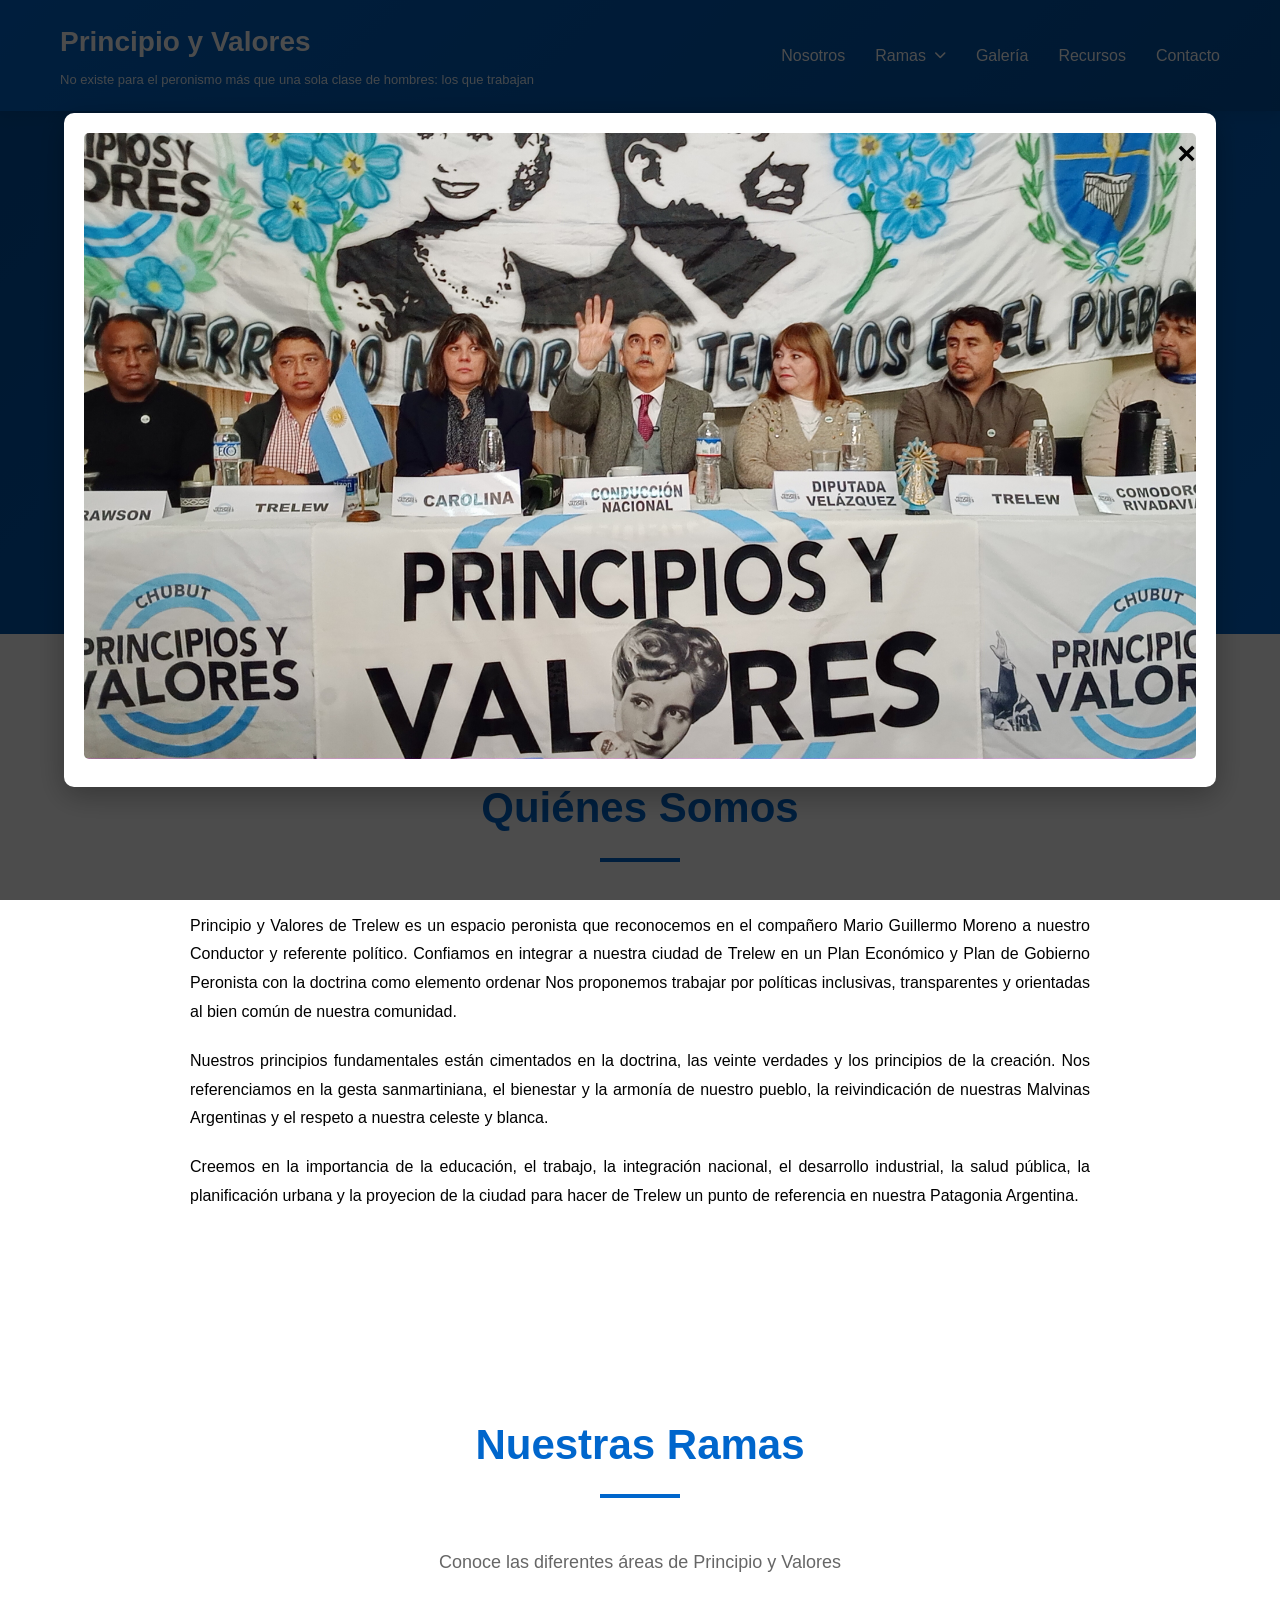
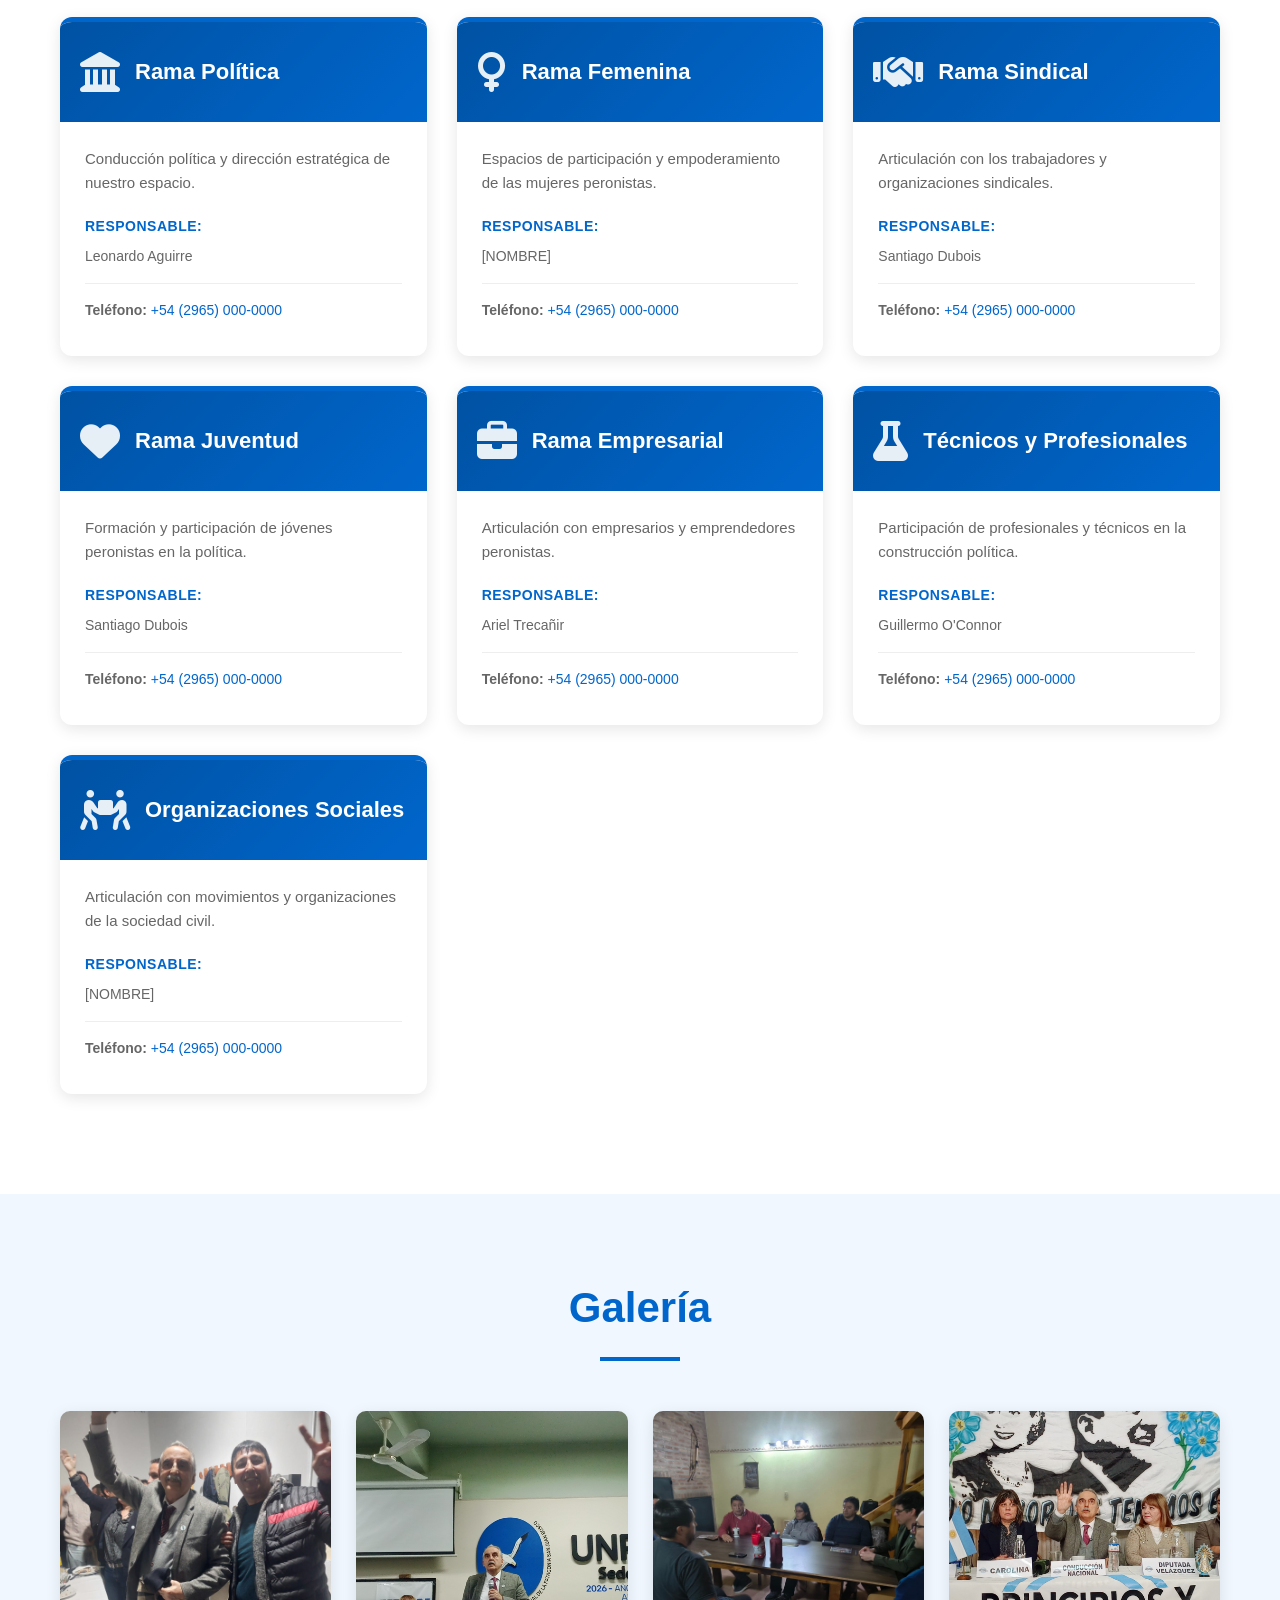
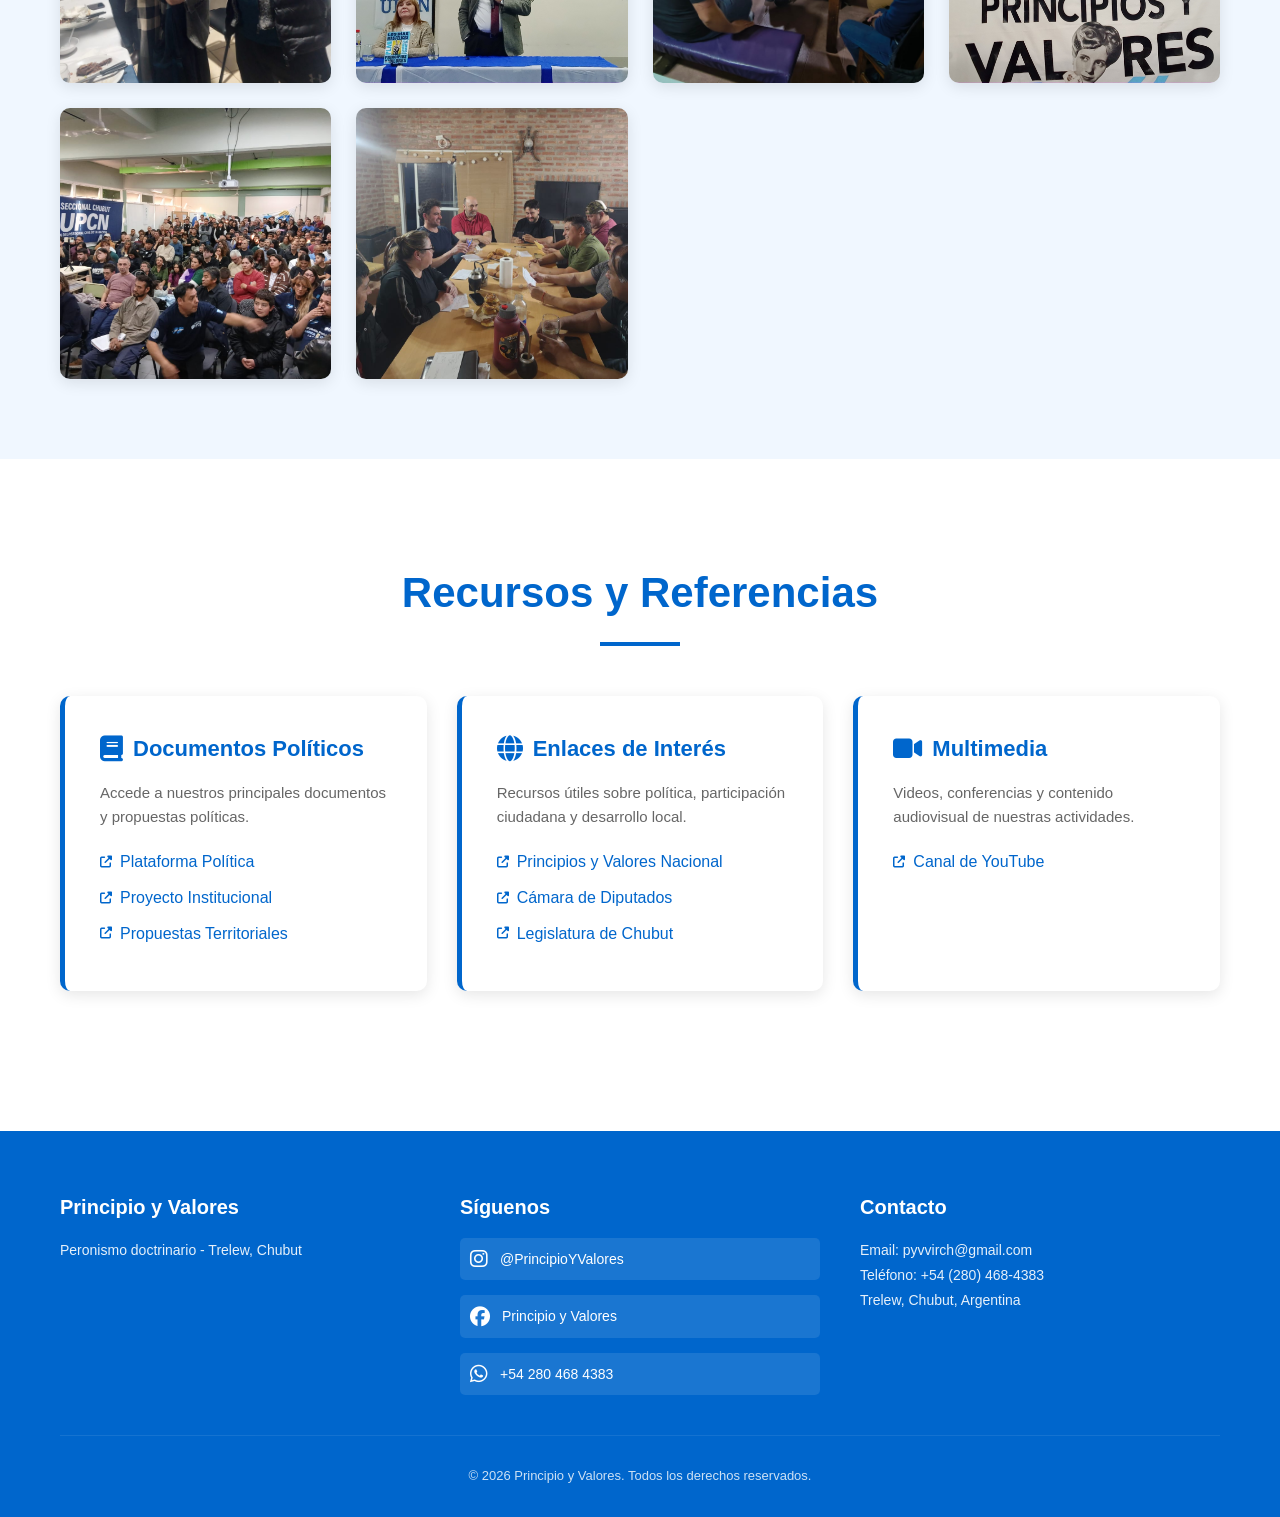
==== commit bbd070ca: "Add new file index2.html" ====
--- a/index2.html
+++ b/index2.html
@@ -211,7 +211,7 @@
             <h2 class="section-title">Galería</h2>
             <div class="gallery">
                 <div class="gallery-item">
-                    <img src="Entrega presente rueda de prensa.jpg" alt="Rueda de Prensa">
+                    <img src="alejandro.jpeg" alt="Rueda de Prensa">
                     <div class="gallery-overlay">
                         <i class="fas fa-search"></i>
                     </div>
@@ -223,7 +223,7 @@
                     </div>
                 </div>
                 <div class="gallery-item">
-                    <img src="asistentes UNPSJB 02 de mayo (2).jpeg" alt="Acto UNPSJB">
+                    <img src="reunion basica 30-05.jpeg" alt="Acto UNPSJB">
                     <div class="gallery-overlay">
                         <i class="fas fa-search"></i>
                     </div>
@@ -241,7 +241,7 @@
                     </div>
                 </div>
                 <div class="gallery-item">
-                    <img src="guillote UNPSJB.jpg" alt="Asistentes UNPSJB">
+                    <img src="merienda.jpeg" alt="Asistentes UNPSJB">
                     <div class="gallery-overlay">
                         <i class="fas fa-search"></i>
                     </div>
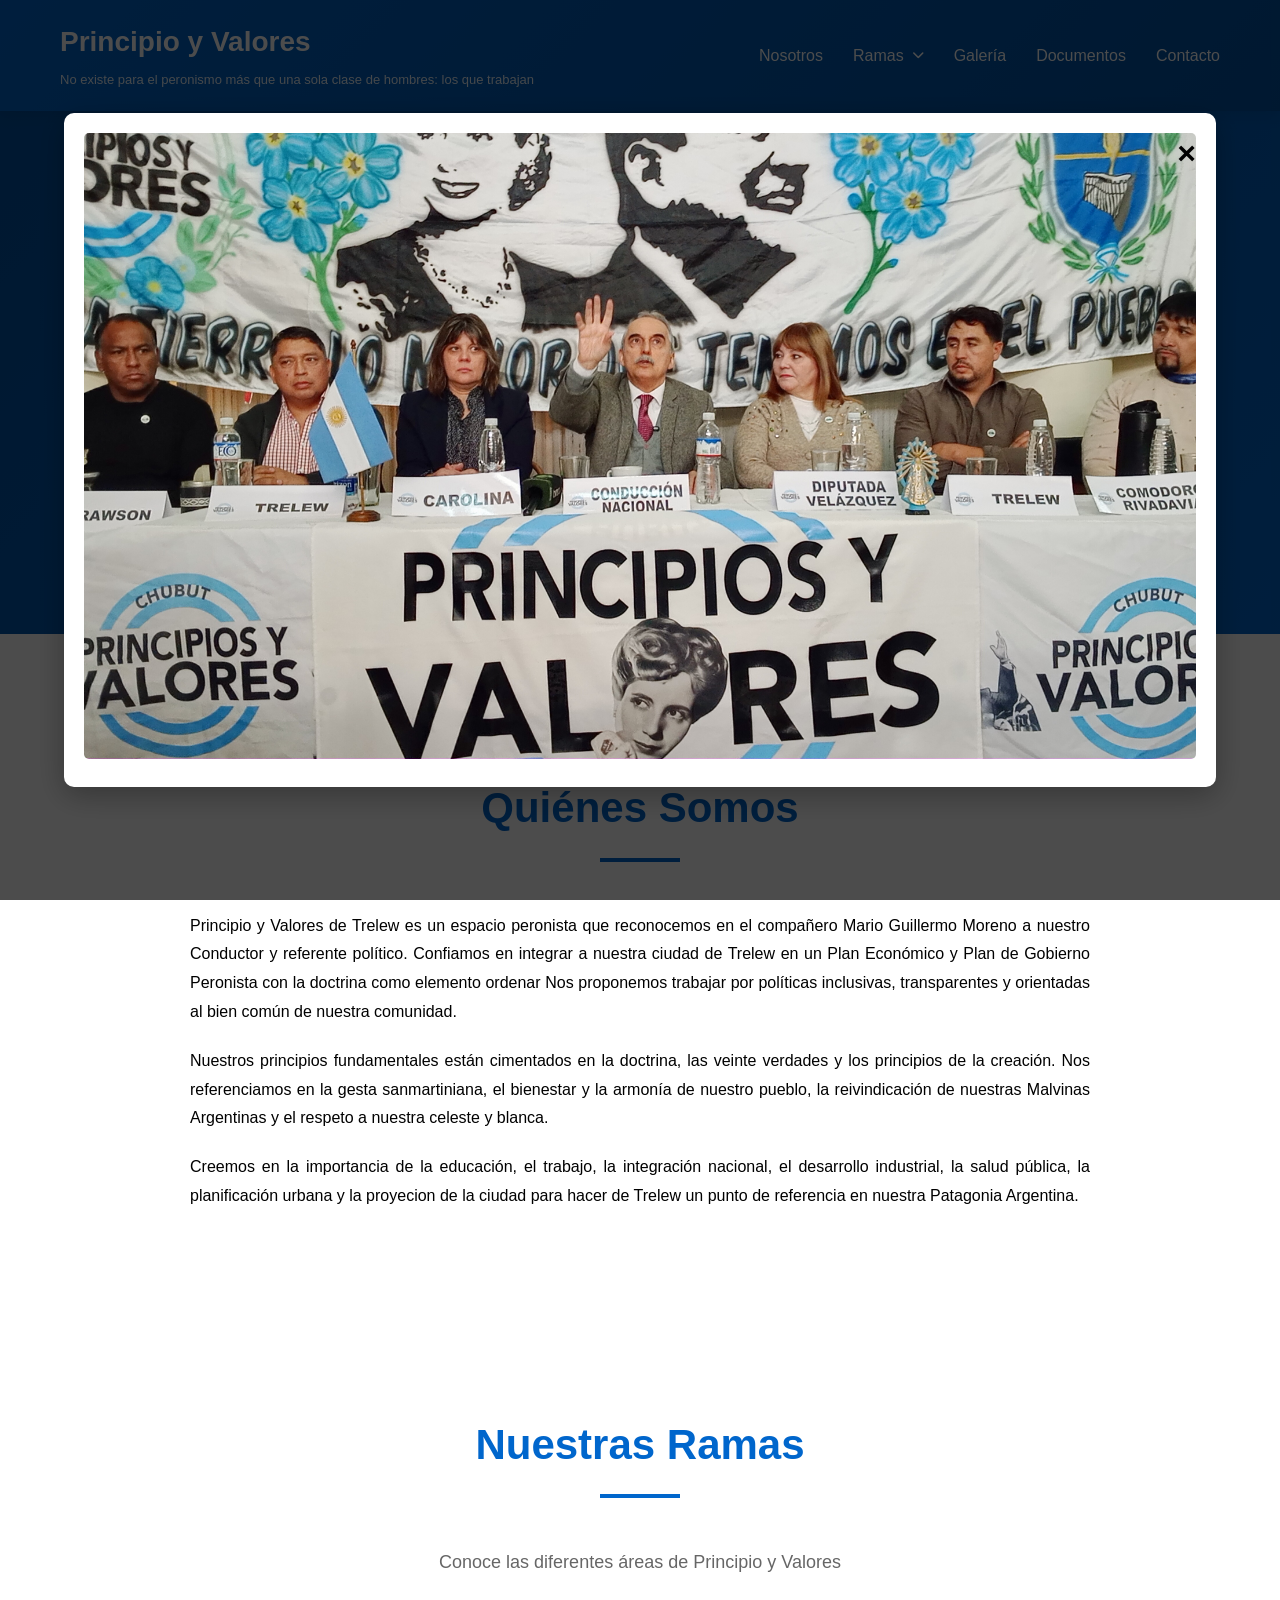
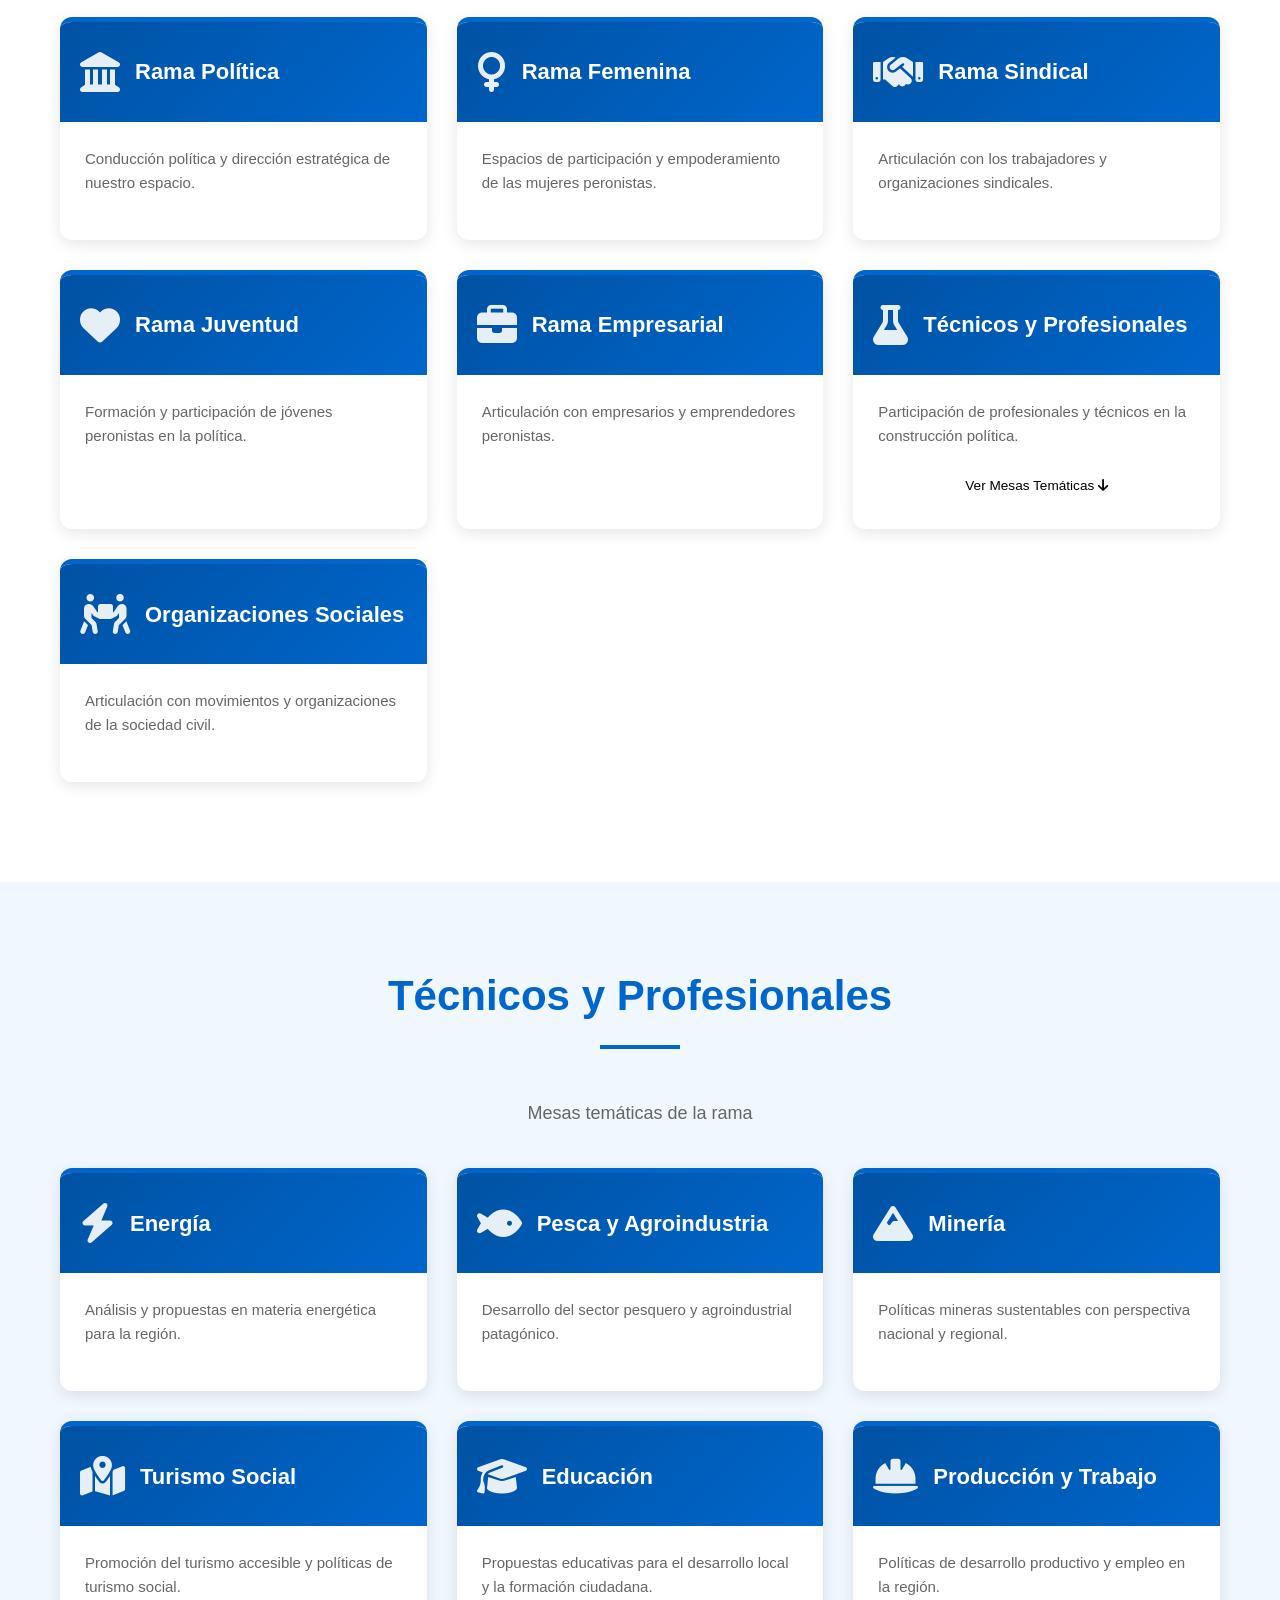
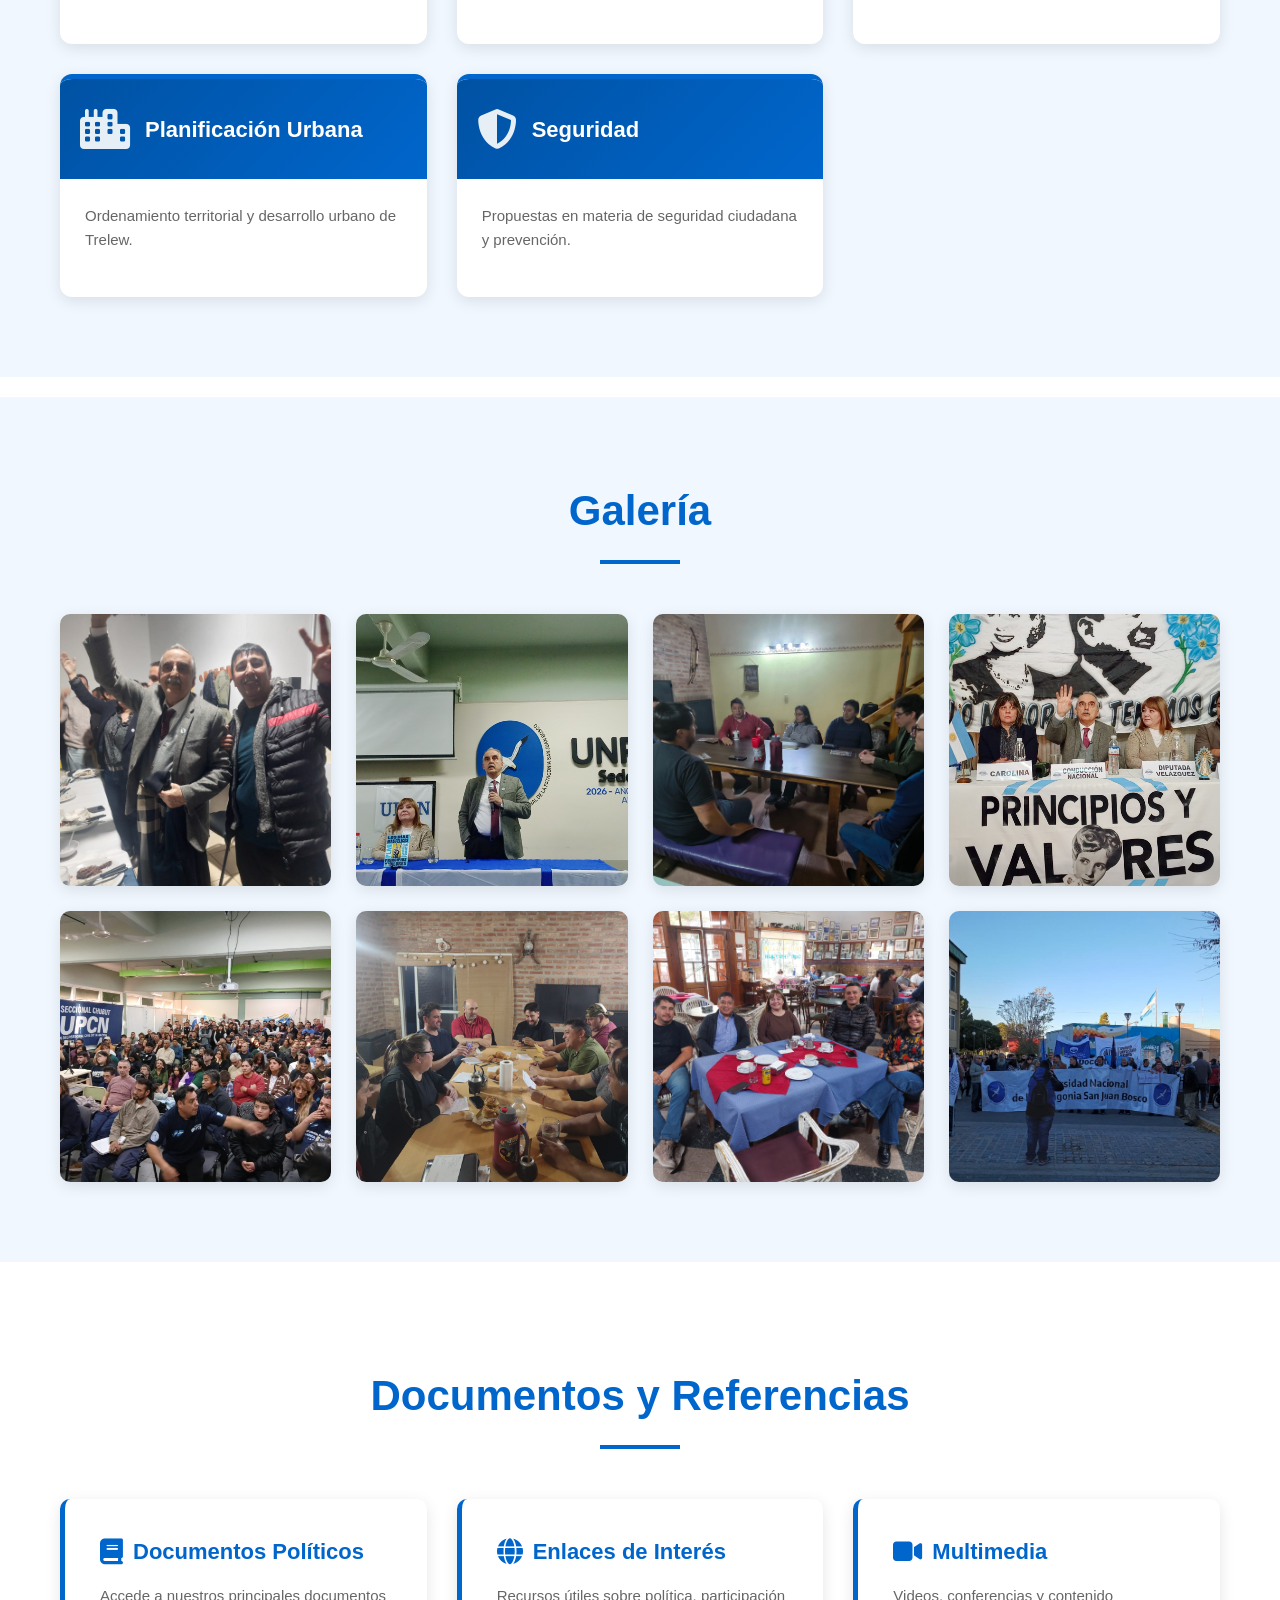
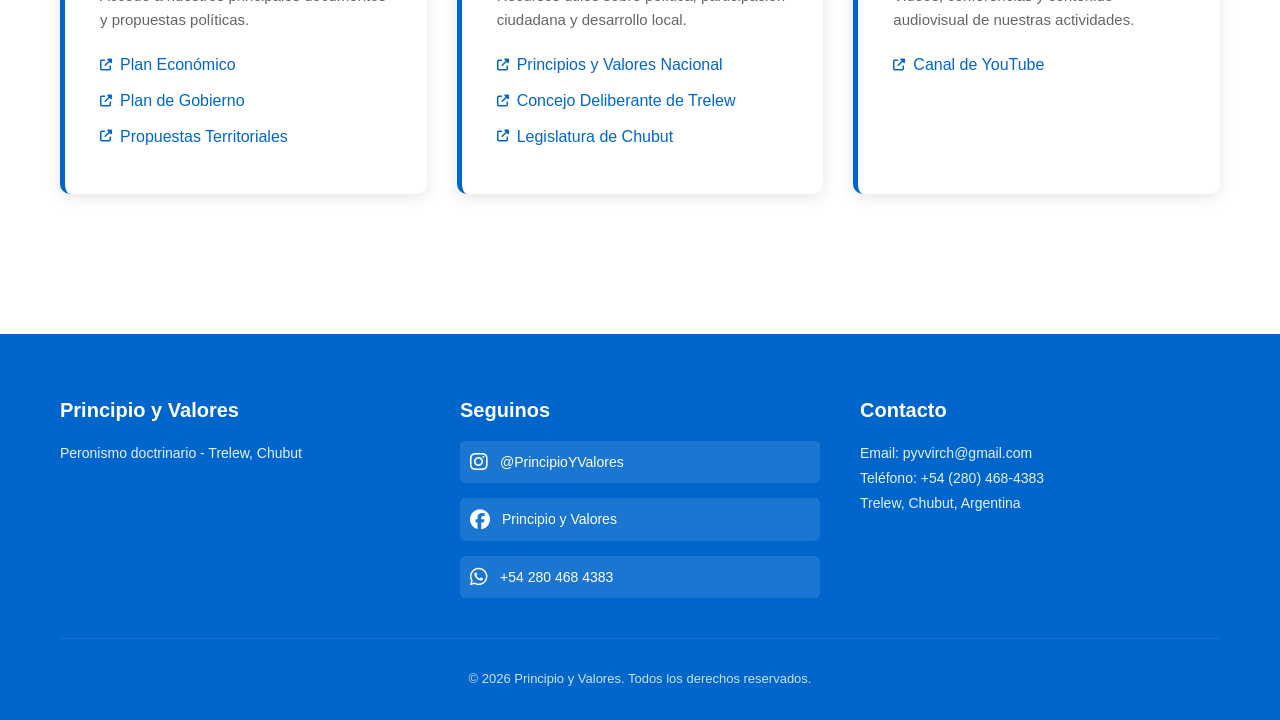
==== commit 472ab569: "Rename index.html to index2.html" ====
--- a/index2.html
+++ b/index2.html
@@ -27,12 +27,12 @@
                         <a href="#" data-rama="sindical">Rama Sindical</a>
                         <a href="#" data-rama="juventud">Juventud</a>
                         <a href="#" data-rama="empresarial">Rama Empresarial</a>
-                        <a href="#" data-rama="tecnicos">Técnicos y Profesionales</a>
+                        <a href="#tecnicos">Técnicos y Profesionales</a>
                         <a href="#" data-rama="sociales">Organizaciones Sociales</a>
                     </div>
                 </li>
                 <li><a href="#galeria">Galería</a></li>
-                <li><a href="#recursos">Recursos</a></li>
+                <li><a href="#Documentos">Documentos</a></li>
                 <li><a href="#contacto">Contacto</a></li>
             </ul>
         </div>
@@ -83,13 +83,6 @@
                     </div>
                     <div class="rama-content">
                         <p>Conducción política y dirección estratégica de nuestro espacio.</p>
-                        <div class="rama-info">
-                            <h4>Responsable:</h4>
-                            <p class="rama-nombre">Leonardo Aguirre</p>
-                            <div class="rama-contacto">
-                                <p><strong>Teléfono:</strong> <a href="tel:542804684383" class="rama-telefono">+54 (2965) 000-0000</a></p>
-                            </div>
-                        </div>
                     </div>
                 </div>
 
@@ -101,13 +94,6 @@
                     </div>
                     <div class="rama-content">
                         <p>Espacios de participación y empoderamiento de las mujeres peronistas.</p>
-                        <div class="rama-info">
-                            <h4>Responsable:</h4>
-                            <p class="rama-nombre">[NOMBRE]</p>
-                            <div class="rama-contacto">
-                                <p><strong>Teléfono:</strong> <a href="tel:+542965000000" class="rama-telefono">+54 (2965) 000-0000</a></p>
-                            </div>
-                        </div>
                     </div>
                 </div>
 
@@ -119,13 +105,6 @@
                     </div>
                     <div class="rama-content">
                         <p>Articulación con los trabajadores y organizaciones sindicales.</p>
-                        <div class="rama-info">
-                            <h4>Responsable:</h4>
-                            <p class="rama-nombre">Santiago Dubois</p>
-                            <div class="rama-contacto">
-                                <p><strong>Teléfono:</strong> <a href="tel:+542965000000" class="rama-telefono">+54 (2965) 000-0000</a></p>
-                            </div>
-                        </div>
                     </div>
                 </div>
 
@@ -137,13 +116,6 @@
                     </div>
                     <div class="rama-content">
                         <p>Formación y participación de jóvenes peronistas en la política.</p>
-                        <div class="rama-info">
-                            <h4>Responsable:</h4>
-                            <p class="rama-nombre">Santiago Dubois</p>
-                            <div class="rama-contacto">
-                                <p><strong>Teléfono:</strong> <a href="tel:+542965000000" class="rama-telefono">+54 (2965) 000-0000</a></p>
-                            </div>
-                        </div>
                     </div>
                 </div>
 
@@ -155,13 +127,6 @@
                     </div>
                     <div class="rama-content">
                         <p>Articulación con empresarios y emprendedores peronistas.</p>
-                        <div class="rama-info">
-                            <h4>Responsable:</h4>
-                            <p class="rama-nombre">Ariel Trecañir</p>
-                            <div class="rama-contacto">
-                                <p><strong>Teléfono:</strong> <a href="tel:+542965000000" class="rama-telefono">+54 (2965) 000-0000</a></p>
-                            </div>
-                        </div>
                     </div>
                 </div>
 
@@ -173,12 +138,8 @@
                     </div>
                     <div class="rama-content">
                         <p>Participación de profesionales y técnicos en la construcción política.</p>
-                        <div class="rama-info">
-                            <h4>Responsable:</h4>
-                            <p class="rama-nombre">Guillermo O'Connor</p>
-                            <div class="rama-contacto">
-                                <p><strong>Teléfono:</strong> <a href="tel:+542965000000" class="rama-telefono">+54 (2965) 000-0000</a></p>
-                            </div>
+                        <div style="margin-top:1rem; text-align:center;">
+                            <a href="#tecnicos" class="btn-mesas">Ver Mesas Temáticas <i class="fas fa-arrow-down"></i></a>
                         </div>
                     </div>
                 </div>
@@ -191,15 +152,109 @@
                     </div>
                     <div class="rama-content">
                         <p>Articulación con movimientos y organizaciones de la sociedad civil.</p>
-                        <div class="rama-info">
-                            <h4>Responsable:</h4>
-                            <p class="rama-nombre">[NOMBRE]</p>
-                            <div class="rama-contacto">
-                                <p><strong>Teléfono:</strong> <a href="tel:+542965000000" class="rama-telefono">+54 (2965) 000-0000</a></p>
-                            </div>
-                        </div>
-                    </div>
-                </div>
+                    </div>
+                </div>
+            </div>
+        </div>
+    </section>
+
+
+    <!-- Sección Técnicos y Profesionales - Mesas Temáticas -->
+    <section id="tecnicos" class="section section-light">
+        <div class="container">
+            <h2 class="section-title">Técnicos y Profesionales</h2>
+            <p class="section-subtitle">Mesas temáticas de la rama</p>
+
+            <div class="ramas-container">
+
+                <!-- Mesa Energía -->
+                <div class="rama-card">
+                    <div class="rama-header">
+                        <i class="fas fa-bolt"></i>
+                        <h3>Energía</h3>
+                    </div>
+                    <div class="rama-content">
+                        <p>Análisis y propuestas en materia energética para la región.</p>
+                    </div>
+                </div>
+
+                <!-- Mesa Pesca y Agroindustria -->
+                <div class="rama-card">
+                    <div class="rama-header">
+                        <i class="fas fa-fish"></i>
+                        <h3>Pesca y Agroindustria</h3>
+                    </div>
+                    <div class="rama-content">
+                        <p>Desarrollo del sector pesquero y agroindustrial patagónico.</p>
+                    </div>
+                </div>
+
+                <!-- Mesa Minería -->
+                <div class="rama-card">
+                    <div class="rama-header">
+                        <i class="fas fa-mountain"></i>
+                        <h3>Minería</h3>
+                    </div>
+                    <div class="rama-content">
+                        <p>Políticas mineras sustentables con perspectiva nacional y regional.</p>
+                    </div>
+                </div>
+
+                <!-- Mesa Turismo Social -->
+                <div class="rama-card">
+                    <div class="rama-header">
+                        <i class="fas fa-map-marked-alt"></i>
+                        <h3>Turismo Social</h3>
+                    </div>
+                    <div class="rama-content">
+                        <p>Promoción del turismo accesible y políticas de turismo social.</p>
+                    </div>
+                </div>
+
+                <!-- Mesa Educación -->
+                <div class="rama-card">
+                    <div class="rama-header">
+                        <i class="fas fa-graduation-cap"></i>
+                        <h3>Educación</h3>
+                    </div>
+                    <div class="rama-content">
+                        <p>Propuestas educativas para el desarrollo local y la formación ciudadana.</p>
+                    </div>
+                </div>
+
+                <!-- Mesa Producción y Trabajo -->
+                <div class="rama-card">
+                    <div class="rama-header">
+                        <i class="fas fa-hard-hat"></i>
+                        <h3>Producción y Trabajo</h3>
+                    </div>
+                    <div class="rama-content">
+                        <p>Políticas de desarrollo productivo y empleo en la región.</p>
+                    </div>
+                </div>
+
+                <!-- Mesa Planificación Urbana -->
+                <div class="rama-card">
+                    <div class="rama-header">
+                        <i class="fas fa-city"></i>
+                        <h3>Planificación Urbana</h3>
+                    </div>
+                    <div class="rama-content">
+                        <p>Ordenamiento territorial y desarrollo urbano de Trelew.</p>
+                    </div>
+                </div>
+
+                <!-- Mesa Seguridad -->
+                <div class="rama-card">
+                    <div class="rama-header">
+                        <i class="fas fa-shield-alt"></i>
+                        <h3>Seguridad</h3>
+                    </div>
+                    <div class="rama-content">
+                        <p>Propuestas en materia de seguridad ciudadana y prevención.</p>
+                    </div>
+                </div>
+
             </div>
         </div>
     </section>
@@ -235,32 +290,45 @@
                     </div>
                 </div>
                 <div class="gallery-item">
-                    <img src="asistentes UNPSJB 02 de mayo (1).jpeg" alt="Asistentes UNPSJB">
-                    <div class="gallery-overlay">
-                        <i class="fas fa-search"></i>
-                    </div>
-                </div>
-                <div class="gallery-item">
-                    <img src="merienda.jpeg" alt="Asistentes UNPSJB">
-                    <div class="gallery-overlay">
-                        <i class="fas fa-search"></i>
-                    </div>
-                </div>
-            </div>
-        </div>
-    </section>
-
+                    <img src="catedra1.jpeg" alt="Asistentes UNPSJB">
+                    <div class="gallery-overlay">
+                        <i class="fas fa-search"></i>
+                    </div>
+                </div>
+                <div class="gallery-item">
+                    <img src="merienda.jpeg" alt="merienda">
+                    <div class="gallery-overlay">
+                        <i class="fas fa-search"></i>
+                    </div>
+                </div>
+                <div class="gallery-item">
+                    <img src="compasconmarita.jpeg" alt="compasconmarita">
+                    <div class="gallery-overlay">
+                        <i class="fas fa-search"></i>
+                    </div>
+                </div>
+                <div class="gallery-item">
+                    <img src="marchauniversitaria.jpeg" alt="marchauniversitaria">
+                    <div class="gallery-overlay">
+                        <i class="fas fa-search"></i>
+                    </div>
+                </div>
+            </div>
+        </div>
+    </section>
+
+    
     <!-- Sección de Recursos / Bibliografía -->
-    <section id="recursos" class="section">
-        <div class="container">
-            <h2 class="section-title">Recursos y Referencias</h2>
+    <section id="Documentos" class="section">
+        <div class="container">
+            <h2 class="section-title">Documentos y Referencias</h2>
             <div class="resources-grid">
                 <div class="resource-card">
                     <h3><i class="fas fa-book"></i> Documentos Políticos</h3>
                     <p>Accede a nuestros principales documentos y propuestas políticas.</p>
                     <ul class="resource-links">
-                        <li><a href="#" target="_blank"><i class="fas fa-external-link-alt"></i> Plataforma Política</a></li>
-                        <li><a href="#" target="_blank"><i class="fas fa-external-link-alt"></i> Proyecto Institucional</a></li>
+                        <li><a href="https://drive.google.com/file/d/14dsxnYKZ9EYarq1fYWeJYnwGBwwUKH2X/view" target="_blank"><i class="fas fa-external-link-alt"></i> Plan Económico</a></li>
+                        <li><a href="https://drive.google.com/file/d/13B9XnYJ2rnrEtHg-LLwNqd3deYBO3i69/view" target="_blank"><i class="fas fa-external-link-alt"></i> Plan de Gobierno</a></li>
                         <li><a href="#" target="_blank"><i class="fas fa-external-link-alt"></i> Propuestas Territoriales</a></li>
                     </ul>
                 </div>
@@ -269,8 +337,8 @@
                     <p>Recursos útiles sobre política, participación ciudadana y desarrollo local.</p>
                     <ul class="resource-links">
                         <li><a href="https://principiosyvalores.org/" target="_blank"><i class="fas fa-external-link-alt"></i> Principios y Valores Nacional</a></li>
-                        <li><a href="#" target="_blank"><i class="fas fa-external-link-alt"></i> Cámara de Diputados</a></li>
-                        <li><a href="#" target="_blank"><i class="fas fa-external-link-alt"></i> Legislatura de Chubut</a></li>
+                        <li><a href="https://www2.concejotrelew.gob.ar/" target="_blank"><i class="fas fa-external-link-alt"></i> Concejo Deliberante de Trelew</a></li>
+                        <li><a href="https://legislaturadelchubut.gob.ar/" target="_blank"><i class="fas fa-external-link-alt"></i> Legislatura de Chubut</a></li>
                     </ul>
                 </div>
                 <div class="resource-card">
@@ -294,7 +362,7 @@
                 </div>
                 
                 <div class="footer-section">
-                    <h3>Síguenos</h3>
+                    <h3>Seguinos</h3>
                     <div class="social-links">
                         <a href="https://www.instagram.com/p/DYpYMt5kZ58/" target="_blank" title="Instagram">
                             <i class="fab fa-instagram"></i>
@@ -334,5 +402,19 @@
     </div>
 
     <script src="script.js"></script>
+
+    <style>
+        .btn-mesas {
+            display: inline-block;
+            padding: 0.4rem 1rem;
+            border: 1px solid rgba(255,255,255,0.5);
+            border-radius: 4px;
+            color: inherit;
+            text-decoration: none;
+            font-size: 0.85rem;
+            transition: background 0.2s, opacity 0.2s;
+        }
+        .btn-mesas:hover { background: rgba(255,255,255,0.15); }
+    </style>
 </body>
 </html>
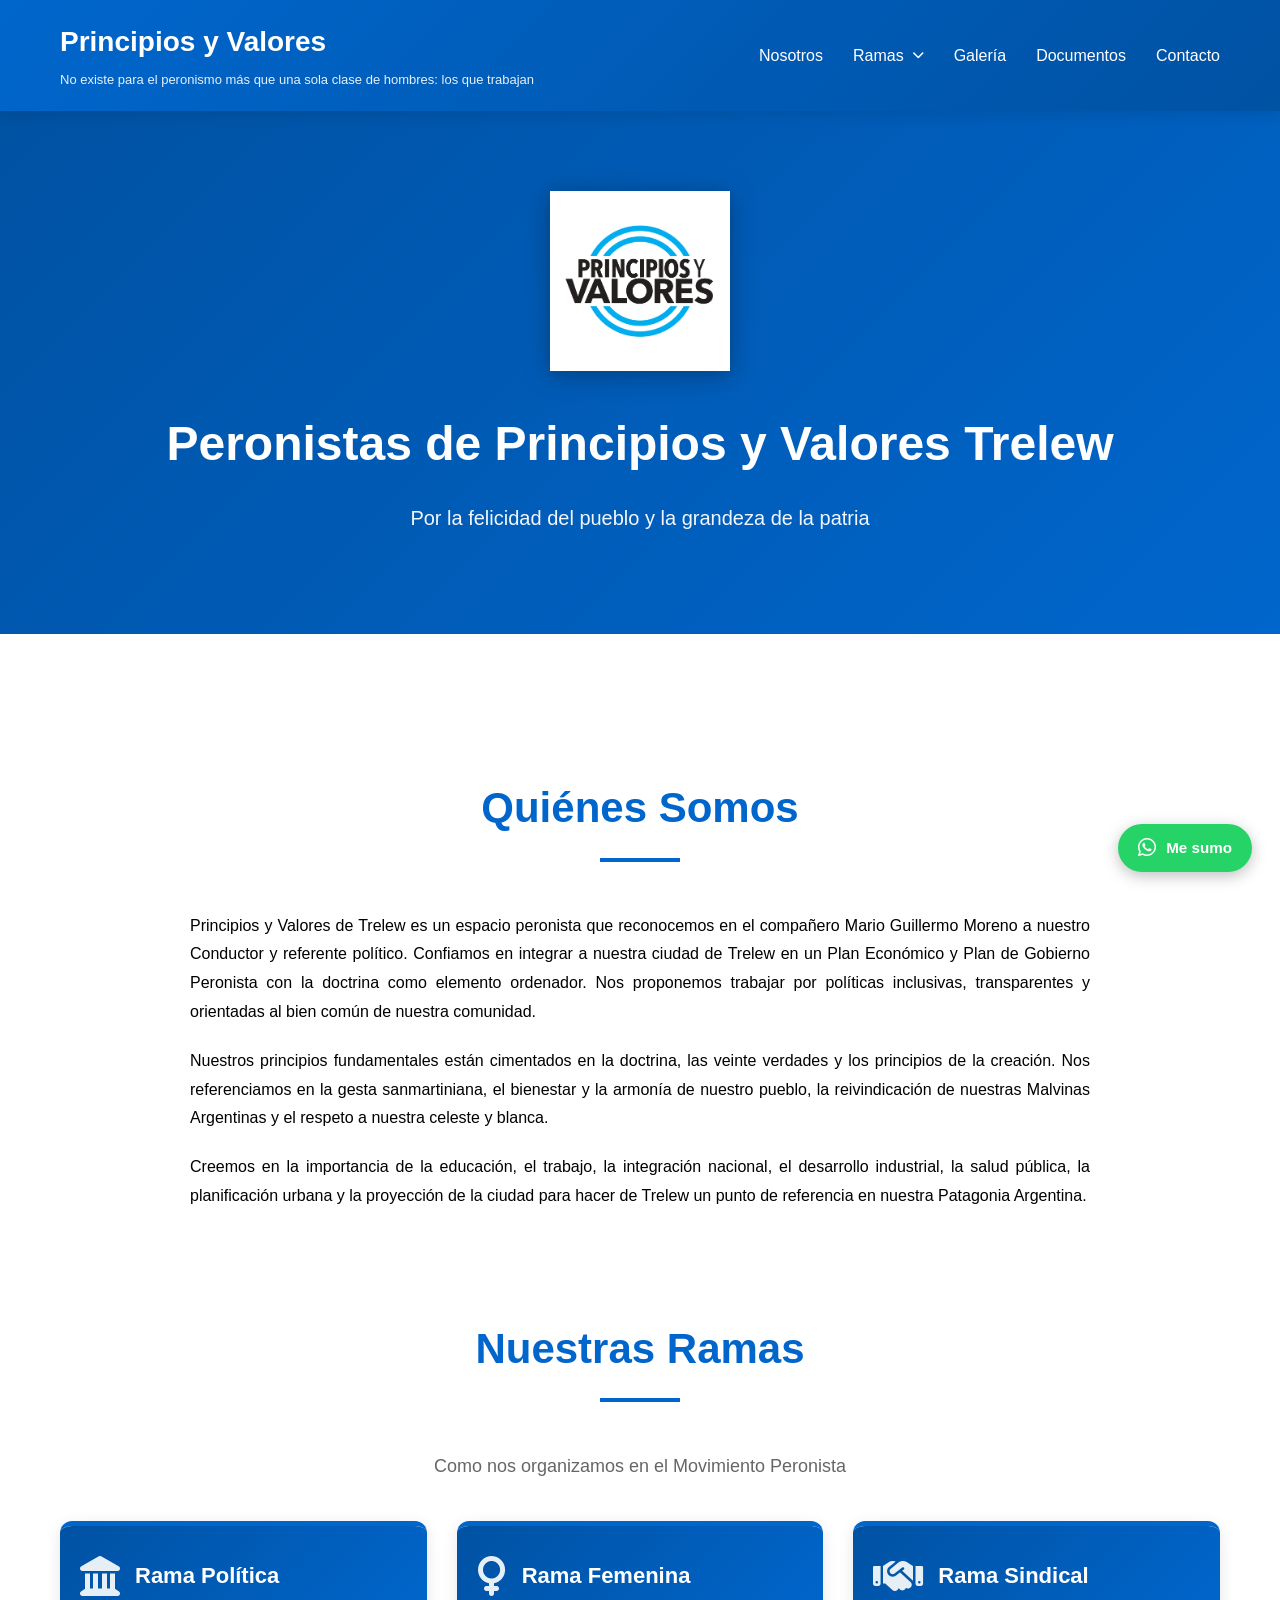
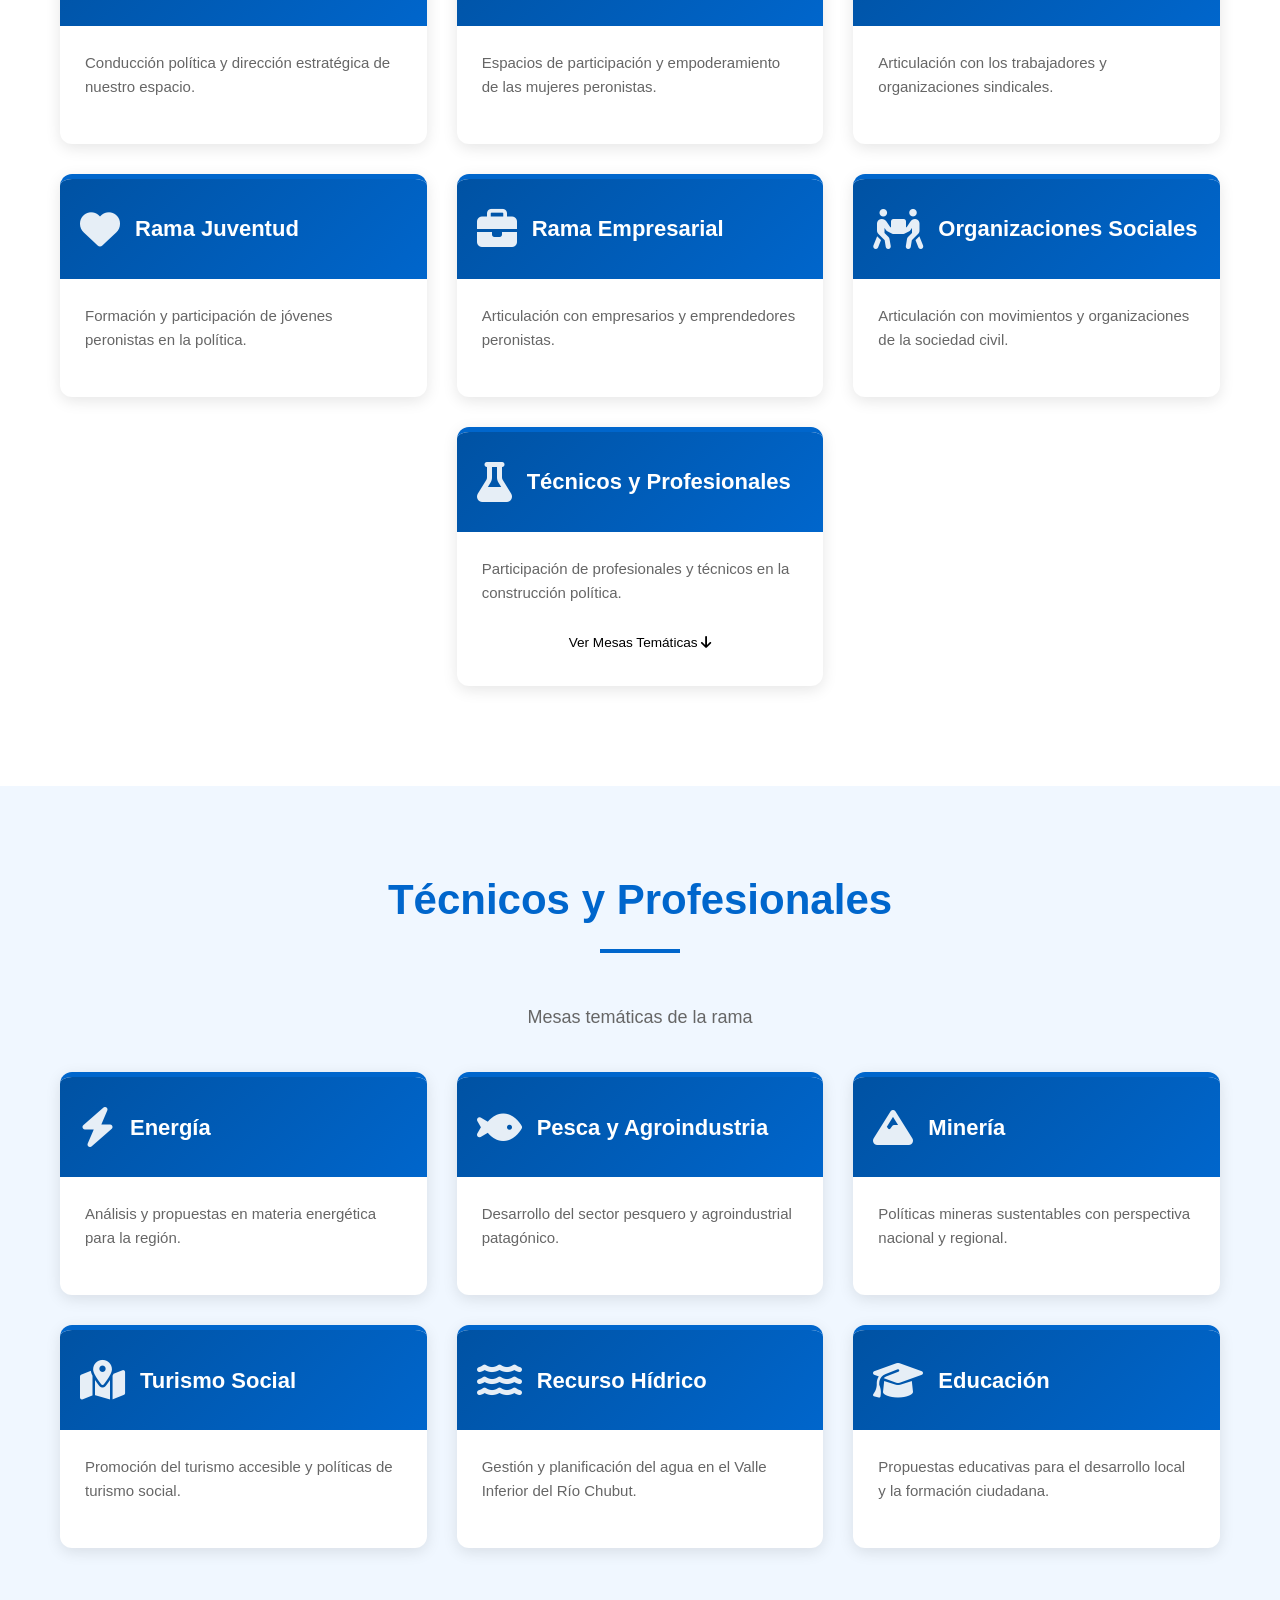
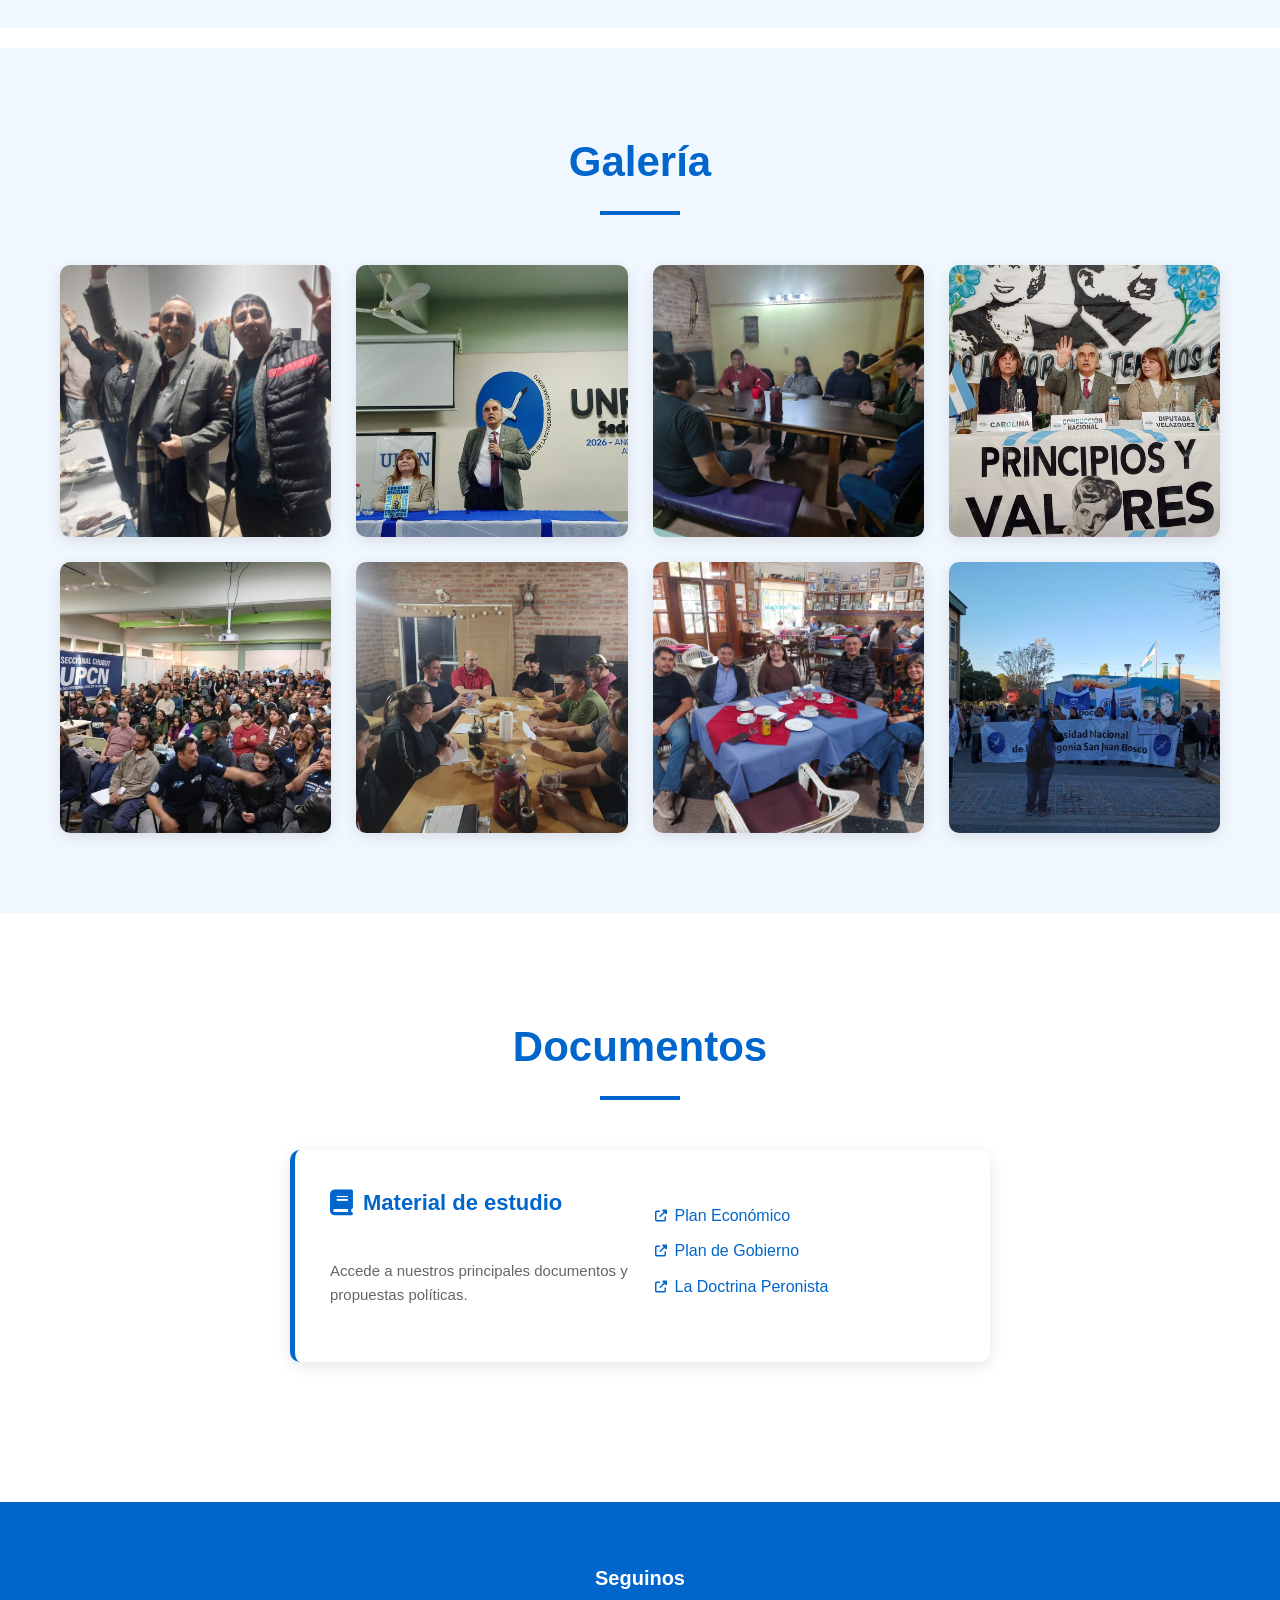
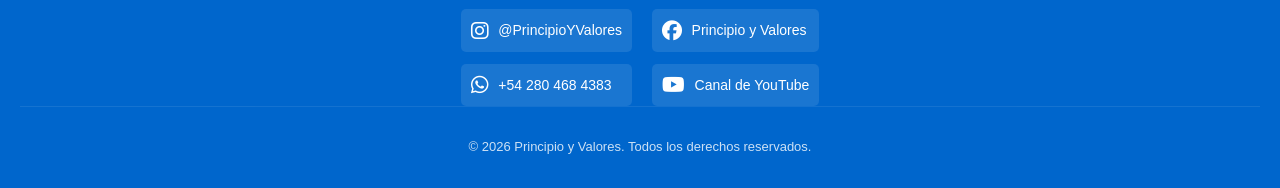
==== commit 38e4a64d: "Add index2.html with complete webpage structure" ====
--- a/index2.html
+++ b/index2.html
@@ -3,17 +3,171 @@
 <head>
     <meta charset="UTF-8">
     <meta name="viewport" content="width=device-width, initial-scale=1.0">
-    <title>Principio y Valores - Trelew</title>
+    <title>Principios y Valores - Trelew</title>
+    <link rel="icon" type="image/jpeg" href="logo Principios y Valores.jpg">
+
+    <meta property="og:type" content="website">
+    <meta property="og:url" content="https://pyvtrelew.ar/">
+    <meta property="og:title" content="Principio y Valores - Trelew">
+    <meta property="og:description" content="Peronismo doctrinario. Por la felicidad del pueblo y la grandeza de la patria.">
+    <meta property="og:image" content="https://pyvtrelew.ar/logo%20Principios%20y%20Valores.jpg">
+    <meta property="og:image:width" content="1200">
+    <meta property="og:image:height" content="630">
+    <meta name="twitter:card" content="summary_large_image">
+
     <link rel="stylesheet" href="styles.css">
     <link rel="stylesheet" href="https://cdnjs.cloudflare.com/ajax/libs/font-awesome/6.4.0/css/all.min.css">
+
+    <style>
+        /* ── Lightbox ── */
+        .lightbox {
+            display: none;
+            position: fixed;
+            inset: 0;
+            z-index: 9000;
+            background: rgba(0,0,0,0.93);
+            align-items: center;
+            justify-content: center;
+        }
+        .lightbox.active { display: flex; }
+        .lb-img-wrap {
+            position: relative;
+            display: flex;
+            align-items: center;
+            justify-content: center;
+        }
+        #lbImg {
+            max-width: 88vw;
+            max-height: 88vh;
+            object-fit: contain;
+            border-radius: 4px;
+            box-shadow: 0 8px 40px rgba(0,0,0,0.6);
+            user-select: none;
+        }
+        .lb-counter {
+            position: absolute;
+            bottom: -2rem;
+            left: 50%;
+            transform: translateX(-50%);
+            color: rgba(255,255,255,0.45);
+            font-size: 0.78rem;
+            letter-spacing: 0.1em;
+            white-space: nowrap;
+        }
+        .lb-close {
+            position: fixed;
+            top: 1rem;
+            right: 1.5rem;
+            background: none;
+            border: none;
+            color: #fff;
+            font-size: 2.5rem;
+            cursor: pointer;
+            line-height: 1;
+            opacity: 0.65;
+            transition: opacity 0.2s;
+            z-index: 9001;
+        }
+        .lb-close:hover { opacity: 1; }
+        .lb-nav {
+            background: none;
+            border: none;
+            color: #fff;
+            font-size: 4rem;
+            cursor: pointer;
+            padding: 0 1rem;
+            opacity: 0.45;
+            transition: opacity 0.2s;
+            user-select: none;
+            line-height: 1;
+            flex-shrink: 0;
+        }
+        .lb-nav:hover { opacity: 1; }
+        @media (max-width: 600px) {
+            .lb-nav { font-size: 2.5rem; padding: 0 0.4rem; }
+            #lbImg  { max-width: 96vw; max-height: 80vh; }
+        }
+
+        /* ── Botones btn-mesas ── */
+        .btn-mesas {
+            display: inline-block;
+            padding: 0.4rem 1rem;
+            border: 1px solid rgba(255,255,255,0.5);
+            border-radius: 4px;
+            color: inherit;
+            text-decoration: none;
+            font-size: 0.85rem;
+            transition: background 0.2s, opacity 0.2s;
+        }
+        .btn-mesas:hover { background: rgba(255,255,255,0.15); }
+
+        /* ── Documentos centrado ── */
+        #Documentos .resources-grid { display: flex; justify-content: center; }
+        #Documentos .resource-card  { max-width: 700px; width: 100%; }
+        @media (min-width: 640px) {
+            #Documentos .resource-card {
+                display: grid;
+                grid-template-columns: 1fr 1fr;
+                gap: 1.5rem;
+                align-items: start;
+            }
+            #Documentos .resource-card h3  { grid-column: 1; }
+            #Documentos .resource-card > p { grid-column: 1; margin-top: 0; }
+            #Documentos .resource-card ul  { grid-column: 2; grid-row: 1/3; align-self: center; margin: 0; }
+        }
+
+        /* ── Espacio Nosotros / Ramas ── */
+        #nosotros.section { padding-bottom: 2rem; }
+        #ramas.section    { padding-top: 2rem; }
+
+        /* ── Técnicos centrado desktop ── */
+        #rama-tecnicos { grid-column: 2; }
+        @media (max-width: 900px) { #rama-tecnicos { grid-column: auto; } }
+
+        /* ── Footer social ── */
+        .footer-section { text-align: center; }
+        .social-links {
+            display: grid;
+            grid-template-columns: repeat(2, auto);
+            justify-content: center;
+            gap: 0.75rem 1.25rem;
+        }
+        .social-links a { display: inline-flex; align-items: center; gap: 0.6rem; width: auto; }
+        @media (max-width: 480px) {
+            .social-links { grid-template-columns: 1fr; align-items: center; }
+        }
+
+        /* ── WhatsApp flotante ── */
+        .whatsapp-float {
+            position: fixed;
+            bottom: 28px;
+            right: 28px;
+            z-index: 8999;
+            display: flex;
+            align-items: center;
+            gap: 10px;
+            background-color: #25D366;
+            color: #fff;
+            text-decoration: none;
+            padding: 12px 20px;
+            border-radius: 50px;
+            box-shadow: 0 4px 15px rgba(0,0,0,0.25);
+            font-weight: 600;
+            font-size: 0.95rem;
+            transition: background 0.2s, transform 0.2s;
+        }
+        .whatsapp-float:hover { background: #1ebe5d; transform: translateY(-2px); }
+        .whatsapp-float__icon { font-size: 1.3rem; }
+    </style>
 </head>
 <body>
-    <!-- Header/Navbar -->
+
+    <!-- ══ NAVBAR ══ -->
     <nav class="navbar">
         <div class="container">
             <div class="logo">
                 <div>
-                    <h1>Principio y Valores</h1>
+                    <h1>Principios y Valores</h1>
                     <p class="subtitle">No existe para el peronismo más que una sola clase de hombres: los que trabajan</p>
                 </div>
             </div>
@@ -38,7 +192,7 @@
         </div>
     </nav>
 
-    <!-- Hero Section -->
+    <!-- ══ HERO ══ -->
     <section class="hero">
         <div class="hero-content">
             <img src="logo Principios y Valores.jpg" alt="Principio y Valores" class="hero-logo">
@@ -47,95 +201,50 @@
         </div>
     </section>
 
-    <!-- Sección Nosotros / Presentación -->
+    <!-- ══ NOSOTROS ══ -->
     <section id="nosotros" class="section">
         <div class="container">
             <h2 class="section-title">Quiénes Somos</h2>
             <div class="content-text">
-                <p>
-                    Principio y Valores de Trelew es un espacio peronista que reconocemos en el compañero Mario Guillermo Moreno a nuestro Conductor y referente político.
-                    Confiamos en integrar a nuestra ciudad de Trelew en un Plan Económico y  Plan de Gobierno Peronista con la doctrina como elemento ordenar
-                    Nos proponemos trabajar por políticas inclusivas, transparentes y orientadas al bien común de nuestra comunidad.
-                </p>
-                <p>
-                    Nuestros principios fundamentales están cimentados en la doctrina, las veinte verdades y los principios de la creación.
-                    Nos referenciamos en la gesta sanmartiniana, el bienestar y la armonía de nuestro pueblo, la reivindicación de nuestras Malvinas Argentinas y el respeto a nuestra celeste y blanca.
-                </p>
-                <p>
-                    Creemos en la importancia de la educación, el trabajo, la integración nacional, el desarrollo industrial, la salud pública, la planificación urbana y la proyecion de la ciudad para hacer de Trelew un punto de referencia en nuestra Patagonia Argentina.
-                </p>
+                <p>Principios y Valores de Trelew es un espacio peronista que reconocemos en el compañero Mario Guillermo Moreno a nuestro Conductor y referente político. Confiamos en integrar a nuestra ciudad de Trelew en un Plan Económico y Plan de Gobierno Peronista con la doctrina como elemento ordenador. Nos proponemos trabajar por políticas inclusivas, transparentes y orientadas al bien común de nuestra comunidad.</p>
+                <p>Nuestros principios fundamentales están cimentados en la doctrina, las veinte verdades y los principios de la creación. Nos referenciamos en la gesta sanmartiniana, el bienestar y la armonía de nuestro pueblo, la reivindicación de nuestras Malvinas Argentinas y el respeto a nuestra celeste y blanca.</p>
+                <p>Creemos en la importancia de la educación, el trabajo, la integración nacional, el desarrollo industrial, la salud pública, la planificación urbana y la proyección de la ciudad para hacer de Trelew un punto de referencia en nuestra Patagonia Argentina.</p>
             </div>
         </div>
     </section>
 
-    <!-- Sección de Ramas -->
+    <!-- ══ RAMAS ══ -->
     <section id="ramas" class="section">
         <div class="container">
             <h2 class="section-title">Nuestras Ramas</h2>
-            <p class="section-subtitle">Conoce las diferentes áreas de Principio y Valores</p>
-            
+            <p class="section-subtitle">Como nos organizamos en el Movimiento Peronista</p>
             <div class="ramas-container">
-                <!-- Rama Política -->
                 <div class="rama-card" id="rama-politica">
-                    <div class="rama-header">
-                        <i class="fas fa-landmark"></i>
-                        <h3>Rama Política</h3>
-                    </div>
-                    <div class="rama-content">
-                        <p>Conducción política y dirección estratégica de nuestro espacio.</p>
-                    </div>
-                </div>
-
-                <!-- Rama Femenina -->
+                    <div class="rama-header"><i class="fas fa-landmark"></i><h3>Rama Política</h3></div>
+                    <div class="rama-content"><p>Conducción política y dirección estratégica de nuestro espacio.</p></div>
+                </div>
                 <div class="rama-card" id="rama-femenina">
-                    <div class="rama-header">
-                        <i class="fas fa-venus"></i>
-                        <h3>Rama Femenina</h3>
-                    </div>
-                    <div class="rama-content">
-                        <p>Espacios de participación y empoderamiento de las mujeres peronistas.</p>
-                    </div>
-                </div>
-
-                <!-- Rama Sindical -->
+                    <div class="rama-header"><i class="fas fa-venus"></i><h3>Rama Femenina</h3></div>
+                    <div class="rama-content"><p>Espacios de participación y empoderamiento de las mujeres peronistas.</p></div>
+                </div>
                 <div class="rama-card" id="rama-sindical">
-                    <div class="rama-header">
-                        <i class="fas fa-handshake"></i>
-                        <h3>Rama Sindical</h3>
-                    </div>
-                    <div class="rama-content">
-                        <p>Articulación con los trabajadores y organizaciones sindicales.</p>
-                    </div>
-                </div>
-
-                <!-- Rama Juventud -->
+                    <div class="rama-header"><i class="fas fa-handshake"></i><h3>Rama Sindical</h3></div>
+                    <div class="rama-content"><p>Articulación con los trabajadores y organizaciones sindicales.</p></div>
+                </div>
                 <div class="rama-card" id="rama-juventud">
-                    <div class="rama-header">
-                        <i class="fas fa-heart"></i>
-                        <h3>Rama Juventud</h3>
-                    </div>
-                    <div class="rama-content">
-                        <p>Formación y participación de jóvenes peronistas en la política.</p>
-                    </div>
-                </div>
-
-                <!-- Rama Empresarial -->
+                    <div class="rama-header"><i class="fas fa-heart"></i><h3>Rama Juventud</h3></div>
+                    <div class="rama-content"><p>Formación y participación de jóvenes peronistas en la política.</p></div>
+                </div>
                 <div class="rama-card" id="rama-empresarial">
-                    <div class="rama-header">
-                        <i class="fas fa-briefcase"></i>
-                        <h3>Rama Empresarial</h3>
-                    </div>
-                    <div class="rama-content">
-                        <p>Articulación con empresarios y emprendedores peronistas.</p>
-                    </div>
-                </div>
-
-                <!-- Rama Técnicos y Profesionales -->
+                    <div class="rama-header"><i class="fas fa-briefcase"></i><h3>Rama Empresarial</h3></div>
+                    <div class="rama-content"><p>Articulación con empresarios y emprendedores peronistas.</p></div>
+                </div>
+                <div class="rama-card" id="rama-sociales">
+                    <div class="rama-header"><i class="fas fa-people-carry"></i><h3>Organizaciones Sociales</h3></div>
+                    <div class="rama-content"><p>Articulación con movimientos y organizaciones de la sociedad civil.</p></div>
+                </div>
                 <div class="rama-card" id="rama-tecnicos">
-                    <div class="rama-header">
-                        <i class="fas fa-flask"></i>
-                        <h3>Técnicos y Profesionales</h3>
-                    </div>
+                    <div class="rama-header"><i class="fas fa-flask"></i><h3>Técnicos y Profesionales</h3></div>
                     <div class="rama-content">
                         <p>Participación de profesionales y técnicos en la construcción política.</p>
                         <div style="margin-top:1rem; text-align:center;">
@@ -143,278 +252,257 @@
                         </div>
                     </div>
                 </div>
-
-                <!-- Rama Organizaciones Sociales -->
-                <div class="rama-card" id="rama-sociales">
-                    <div class="rama-header">
-                        <i class="fas fa-people-carry"></i>
-                        <h3>Organizaciones Sociales</h3>
-                    </div>
-                    <div class="rama-content">
-                        <p>Articulación con movimientos y organizaciones de la sociedad civil.</p>
-                    </div>
-                </div>
             </div>
         </div>
     </section>
 
-
-    <!-- Sección Técnicos y Profesionales - Mesas Temáticas -->
+    <!-- ══ TÉCNICOS ══ -->
     <section id="tecnicos" class="section section-light">
         <div class="container">
             <h2 class="section-title">Técnicos y Profesionales</h2>
             <p class="section-subtitle">Mesas temáticas de la rama</p>
-
             <div class="ramas-container">
-
-                <!-- Mesa Energía -->
                 <div class="rama-card">
-                    <div class="rama-header">
-                        <i class="fas fa-bolt"></i>
-                        <h3>Energía</h3>
-                    </div>
-                    <div class="rama-content">
-                        <p>Análisis y propuestas en materia energética para la región.</p>
-                    </div>
-                </div>
-
-                <!-- Mesa Pesca y Agroindustria -->
+                    <div class="rama-header"><i class="fas fa-bolt"></i><h3>Energía</h3></div>
+                    <div class="rama-content"><p>Análisis y propuestas en materia energética para la región.</p></div>
+                </div>
                 <div class="rama-card">
-                    <div class="rama-header">
-                        <i class="fas fa-fish"></i>
-                        <h3>Pesca y Agroindustria</h3>
-                    </div>
-                    <div class="rama-content">
-                        <p>Desarrollo del sector pesquero y agroindustrial patagónico.</p>
-                    </div>
-                </div>
-
-                <!-- Mesa Minería -->
+                    <div class="rama-header"><i class="fas fa-fish"></i><h3>Pesca y Agroindustria</h3></div>
+                    <div class="rama-content"><p>Desarrollo del sector pesquero y agroindustrial patagónico.</p></div>
+                </div>
                 <div class="rama-card">
-                    <div class="rama-header">
-                        <i class="fas fa-mountain"></i>
-                        <h3>Minería</h3>
-                    </div>
-                    <div class="rama-content">
-                        <p>Políticas mineras sustentables con perspectiva nacional y regional.</p>
-                    </div>
-                </div>
-
-                <!-- Mesa Turismo Social -->
+                    <div class="rama-header"><i class="fas fa-mountain"></i><h3>Minería</h3></div>
+                    <div class="rama-content"><p>Políticas mineras sustentables con perspectiva nacional y regional.</p></div>
+                </div>
                 <div class="rama-card">
-                    <div class="rama-header">
-                        <i class="fas fa-map-marked-alt"></i>
-                        <h3>Turismo Social</h3>
-                    </div>
-                    <div class="rama-content">
-                        <p>Promoción del turismo accesible y políticas de turismo social.</p>
-                    </div>
-                </div>
-
-                <!-- Mesa Educación -->
+                    <div class="rama-header"><i class="fas fa-map-marked-alt"></i><h3>Turismo Social</h3></div>
+                    <div class="rama-content"><p>Promoción del turismo accesible y políticas de turismo social.</p></div>
+                </div>
                 <div class="rama-card">
-                    <div class="rama-header">
-                        <i class="fas fa-graduation-cap"></i>
-                        <h3>Educación</h3>
-                    </div>
-                    <div class="rama-content">
-                        <p>Propuestas educativas para el desarrollo local y la formación ciudadana.</p>
-                    </div>
-                </div>
-
-                <!-- Mesa Producción y Trabajo -->
+                    <div class="rama-header"><i class="fas fa-water"></i><h3>Recurso Hídrico</h3></div>
+                    <div class="rama-content"><p>Gestión y planificación del agua en el Valle Inferior del Río Chubut.</p></div>
+                </div>
                 <div class="rama-card">
-                    <div class="rama-header">
-                        <i class="fas fa-hard-hat"></i>
-                        <h3>Producción y Trabajo</h3>
-                    </div>
-                    <div class="rama-content">
-                        <p>Políticas de desarrollo productivo y empleo en la región.</p>
-                    </div>
-                </div>
-
-                <!-- Mesa Planificación Urbana -->
-                <div class="rama-card">
-                    <div class="rama-header">
-                        <i class="fas fa-city"></i>
-                        <h3>Planificación Urbana</h3>
-                    </div>
-                    <div class="rama-content">
-                        <p>Ordenamiento territorial y desarrollo urbano de Trelew.</p>
-                    </div>
-                </div>
-
-                <!-- Mesa Seguridad -->
-                <div class="rama-card">
-                    <div class="rama-header">
-                        <i class="fas fa-shield-alt"></i>
-                        <h3>Seguridad</h3>
-                    </div>
-                    <div class="rama-content">
-                        <p>Propuestas en materia de seguridad ciudadana y prevención.</p>
-                    </div>
-                </div>
-
+                    <div class="rama-header"><i class="fas fa-graduation-cap"></i><h3>Educación</h3></div>
+                    <div class="rama-content"><p>Propuestas educativas para el desarrollo local y la formación ciudadana.</p></div>
+                </div>
             </div>
         </div>
     </section>
 
-
-    <!-- Galería de Fotos -->
+    <!-- ══ GALERÍA ══ -->
+    <!-- El grid muestra las 8 fotos originales.
+         El lightbox navega por las 35 (8 originales + 27 nuevas). -->
     <section id="galeria" class="section section-light">
         <div class="container">
             <h2 class="section-title">Galería</h2>
-            <div class="gallery">
-                <div class="gallery-item">
-                    <img src="alejandro.jpeg" alt="Rueda de Prensa">
-                    <div class="gallery-overlay">
-                        <i class="fas fa-search"></i>
-                    </div>
-                </div>
-                <div class="gallery-item">
+            <div class="gallery" id="lightboxGallery">
+                <div class="gallery-item" data-index="0">
+                    <img src="alejandro.jpeg" alt="Alejandro">
+                    <div class="gallery-overlay"><i class="fas fa-search-plus"></i></div>
+                </div>
+                <div class="gallery-item" data-index="1">
                     <img src="Guillote y Marita UNPSJB.jpg" alt="Acto UNPSJB">
-                    <div class="gallery-overlay">
-                        <i class="fas fa-search"></i>
-                    </div>
-                </div>
-                <div class="gallery-item">
-                    <img src="reunion basica 30-05.jpeg" alt="Acto UNPSJB">
-                    <div class="gallery-overlay">
-                        <i class="fas fa-search"></i>
-                    </div>
-                </div>
-                <div class="gallery-item">
+                    <div class="gallery-overlay"><i class="fas fa-search-plus"></i></div>
+                </div>
+                <div class="gallery-item" data-index="2">
+                    <img src="reunion basica 30-05.jpeg" alt="Reunión Básica">
+                    <div class="gallery-overlay"><i class="fas fa-search-plus"></i></div>
+                </div>
+                <div class="gallery-item" data-index="3">
                     <img src="rueda pensa 02 de mayo.jpg" alt="Rueda de Prensa">
-                    <div class="gallery-overlay">
-                        <i class="fas fa-search"></i>
-                    </div>
-                </div>
-                <div class="gallery-item">
-                    <img src="catedra1.jpeg" alt="Asistentes UNPSJB">
-                    <div class="gallery-overlay">
-                        <i class="fas fa-search"></i>
-                    </div>
-                </div>
-                <div class="gallery-item">
-                    <img src="merienda.jpeg" alt="merienda">
-                    <div class="gallery-overlay">
-                        <i class="fas fa-search"></i>
-                    </div>
-                </div>
-                <div class="gallery-item">
-                    <img src="compasconmarita.jpeg" alt="compasconmarita">
-                    <div class="gallery-overlay">
-                        <i class="fas fa-search"></i>
-                    </div>
-                </div>
-                <div class="gallery-item">
-                    <img src="marchauniversitaria.jpeg" alt="marchauniversitaria">
-                    <div class="gallery-overlay">
-                        <i class="fas fa-search"></i>
-                    </div>
+                    <div class="gallery-overlay"><i class="fas fa-search-plus"></i></div>
+                </div>
+                <div class="gallery-item" data-index="4">
+                    <img src="catedra1.jpeg" alt="Cátedra">
+                    <div class="gallery-overlay"><i class="fas fa-search-plus"></i></div>
+                </div>
+                <div class="gallery-item" data-index="5">
+                    <img src="merienda.jpeg" alt="Merienda">
+                    <div class="gallery-overlay"><i class="fas fa-search-plus"></i></div>
+                </div>
+                <div class="gallery-item" data-index="6">
+                    <img src="compasconmarita.jpeg" alt="Compañeros con Marita">
+                    <div class="gallery-overlay"><i class="fas fa-search-plus"></i></div>
+                </div>
+                <div class="gallery-item" data-index="7">
+                    <img src="marchauniversitaria.jpeg" alt="Marcha Universitaria">
+                    <div class="gallery-overlay"><i class="fas fa-search-plus"></i></div>
                 </div>
             </div>
         </div>
     </section>
 
-    
-    <!-- Sección de Recursos / Bibliografía -->
+    <!-- Lista oculta con TODAS las fotos para el lightbox -->
+    <div id="allPhotos" style="display:none;">
+        <span data-src="alejandro.jpeg" data-alt="Alejandro"></span>
+        <span data-src="Guillote y Marita UNPSJB.jpg" data-alt="Acto UNPSJB"></span>
+        <span data-src="reunion basica 30-05.jpeg" data-alt="Reunión Básica"></span>
+        <span data-src="rueda pensa 02 de mayo.jpg" data-alt="Rueda de Prensa"></span>
+        <span data-src="catedra1.jpeg" data-alt="Cátedra"></span>
+        <span data-src="merienda.jpeg" data-alt="Merienda"></span>
+        <span data-src="compasconmarita.jpeg" data-alt="Compañeros con Marita"></span>
+        <span data-src="marchauniversitaria.jpeg" data-alt="Marcha Universitaria"></span>
+        <span data-src="IMG-20260326-WA0055.jpg" data-alt="Evento"></span>
+        <span data-src="IMG-20260601-WA0067.jpg" data-alt="Evento"></span>
+        <span data-src="IMG-20260601-WA0068.jpg" data-alt="Evento"></span>
+        <span data-src="IMG-20260601-WA0069.jpg" data-alt="Evento"></span>
+        <span data-src="IMG-20260601-WA0070.jpg" data-alt="Evento"></span>
+        <span data-src="IMG-20260601-WA0071.jpg" data-alt="Evento"></span>
+        <span data-src="IMG-20260601-WA0072.jpg" data-alt="Evento"></span>
+        <span data-src="IMG-20260601-WA0073.jpg" data-alt="Evento"></span>
+        <span data-src="IMG-20260601-WA0074.jpg" data-alt="Evento"></span>
+        <span data-src="IMG-20260601-WA0076.jpg" data-alt="Evento"></span>
+        <span data-src="IMG-20260601-WA0077.jpg" data-alt="Evento"></span>
+        <span data-src="IMG-20260601-WA0078.jpg" data-alt="Evento"></span>
+        <span data-src="IMG-20260601-WA0079.jpg" data-alt="Evento"></span>
+        <span data-src="IMG-20260601-WA0080.jpg" data-alt="Evento"></span>
+        <span data-src="IMG-20260601-WA0081.jpg" data-alt="Evento"></span>
+        <span data-src="IMG-20260601-WA0082.jpg" data-alt="Evento"></span>
+        <span data-src="IMG-20260601-WA0083.jpg" data-alt="Evento"></span>
+        <span data-src="IMG-20260601-WA0084.jpg" data-alt="Evento"></span>
+        <span data-src="IMG-20260601-WA0085.jpg" data-alt="Evento"></span>
+        <span data-src="IMG-20260601-WA0086.jpg" data-alt="Evento"></span>
+        <span data-src="IMG-20260601-WA0087.jpg" data-alt="Evento"></span>
+        <span data-src="IMG-20260601-WA0088.jpg" data-alt="Evento"></span>
+        <span data-src="IMG-20260601-WA0090.jpg" data-alt="Evento"></span>
+        <span data-src="IMG-20260601-WA0092.jpg" data-alt="Evento"></span>
+        <span data-src="IMG-20260601-WA0093.jpg" data-alt="Evento"></span>
+        <span data-src="IMG-20260601-WA0096.jpg" data-alt="Evento"></span>
+    </div>
+
+    <!-- ══ DOCUMENTOS ══ -->
     <section id="Documentos" class="section">
         <div class="container">
-            <h2 class="section-title">Documentos y Referencias</h2>
+            <h2 class="section-title">Documentos</h2>
             <div class="resources-grid">
                 <div class="resource-card">
-                    <h3><i class="fas fa-book"></i> Documentos Políticos</h3>
+                    <h3><i class="fas fa-book"></i> Material de estudio</h3>
                     <p>Accede a nuestros principales documentos y propuestas políticas.</p>
                     <ul class="resource-links">
                         <li><a href="https://drive.google.com/file/d/14dsxnYKZ9EYarq1fYWeJYnwGBwwUKH2X/view" target="_blank"><i class="fas fa-external-link-alt"></i> Plan Económico</a></li>
                         <li><a href="https://drive.google.com/file/d/13B9XnYJ2rnrEtHg-LLwNqd3deYBO3i69/view" target="_blank"><i class="fas fa-external-link-alt"></i> Plan de Gobierno</a></li>
-                        <li><a href="#" target="_blank"><i class="fas fa-external-link-alt"></i> Propuestas Territoriales</a></li>
+                        <li><a href="https://www.escuelasuperiorperonista.com/doc/1.1.DOCTRINA.PERONISTA.1948.pdf" target="_blank"><i class="fas fa-external-link-alt"></i> La Doctrina Peronista</a></li>
                     </ul>
                 </div>
-                <div class="resource-card">
-                    <h3><i class="fas fa-globe"></i> Enlaces de Interés</h3>
-                    <p>Recursos útiles sobre política, participación ciudadana y desarrollo local.</p>
-                    <ul class="resource-links">
-                        <li><a href="https://principiosyvalores.org/" target="_blank"><i class="fas fa-external-link-alt"></i> Principios y Valores Nacional</a></li>
-                        <li><a href="https://www2.concejotrelew.gob.ar/" target="_blank"><i class="fas fa-external-link-alt"></i> Concejo Deliberante de Trelew</a></li>
-                        <li><a href="https://legislaturadelchubut.gob.ar/" target="_blank"><i class="fas fa-external-link-alt"></i> Legislatura de Chubut</a></li>
-                    </ul>
-                </div>
-                <div class="resource-card">
-                    <h3><i class="fas fa-video"></i> Multimedia</h3>
-                    <p>Videos, conferencias y contenido audiovisual de nuestras actividades.</p>
-                    <ul class="resource-links">
-                        <li><a href="https://youtube.com/@pyvvirch?si=W2uy2z835M9ro01c" target="_blank"><i class="fas fa-external-link-alt"></i> Canal de YouTube</a></li>
-                    </ul>
-                </div>
             </div>
         </div>
     </section>
 
-    <!-- Footer / Contacto -->
+    <!-- ══ FOOTER / CONTACTO ══ -->
     <footer id="contacto" class="footer">
         <div class="container">
-            <div class="footer-content">
-                <div class="footer-section">
-                    <h3>Principio y Valores</h3>
-                    <p>Peronismo doctrinario - Trelew, Chubut</p>
-                </div>
-                
-                <div class="footer-section">
-                    <h3>Seguinos</h3>
-                    <div class="social-links">
-                        <a href="https://www.instagram.com/p/DYpYMt5kZ58/" target="_blank" title="Instagram">
-                            <i class="fab fa-instagram"></i>
-                            <span>@PrincipioYValores</span>
-                        </a>
-                        <a href="https://www.facebook.com/principiosy.valores.trelew/" target="_blank" title="Facebook">
-                            <i class="fab fa-facebook"></i>
-                            <span>Principio y Valores</span>
-                        </a>
-                        <a href="https://wa.me/542804684383" target="_blank" title="WhatsApp">
-                            <i class="fab fa-whatsapp"></i>
-                            <span>+54 280 468 4383</span>
-                        </a>
-                    </div>
-                </div>
-
-                <div class="footer-section">
-                    <h3>Contacto</h3>
-                    <p>Email: <a href="mailto:contacto@principioyvalores.ar">pyvvirch@gmail.com</a></p>
-                    <p>Teléfono: <a href="tel:542804684383">+54 (280) 468-4383</a></p>
-                    <p>Trelew, Chubut, Argentina</p>
-                </div>
-            </div>
-
-            <div class="footer-bottom">
-                <p>&copy; 2026 Principio y Valores. Todos los derechos reservados.</p>
-            </div>
+            <div class="footer-section">
+                <h3>Seguinos</h3>
+                <div class="social-links">
+                    <a href="https://www.instagram.com/p/DYpYMt5kZ58/" target="_blank" title="Instagram">
+                        <i class="fab fa-instagram"></i><span>@PrincipioYValores</span>
+                    </a>
+                    <a href="https://www.facebook.com/principiosy.valores.trelew/" target="_blank" title="Facebook">
+                        <i class="fab fa-facebook"></i><span>Principio y Valores</span>
+                    </a>
+                    <a href="https://wa.me/542804684383" target="_blank" title="WhatsApp">
+                        <i class="fab fa-whatsapp"></i><span>+54 280 468 4383</span>
+                    </a>
+                    <a href="https://youtube.com/@pyvvirch?si=W2uy2z835M9ro01c" target="_blank" title="YouTube">
+                        <i class="fab fa-youtube"></i><span>Canal de YouTube</span>
+                    </a>
+                </div>
+            </div>
+        </div>
+        <div class="footer-bottom">
+            <p>&copy; 2026 Principio y Valores. Todos los derechos reservados.</p>
         </div>
     </footer>
 
-    <!-- Modal para Rueda de Prensa -->
-    <div id="pressModal" class="modal">
-        <div class="modal-content">
-            <span class="modal-close">&times;</span>
-            <img src="rueda pensa 02 de mayo.jpg" alt="Rueda de Prensa 02 de Mayo" class="modal-image">
-        </div>
+    <!-- ══ LIGHTBOX ══ -->
+    <div id="lightbox" class="lightbox" role="dialog" aria-modal="true" aria-label="Visor de fotos">
+        <button class="lb-close" id="lbClose" aria-label="Cerrar">&times;</button>
+        <button class="lb-nav lb-prev" id="lbPrev" aria-label="Anterior">&#8249;</button>
+        <div class="lb-img-wrap">
+            <img id="lbImg" src="" alt="">
+            <div class="lb-counter" id="lbCounter"></div>
+        </div>
+        <button class="lb-nav lb-next" id="lbNext" aria-label="Siguiente">&#8250;</button>
     </div>
 
+    <!-- ══ WHATSAPP FLOTANTE ══ -->
+    <a href="https://wa.me/542804684383?text=Hola%2C%20quiero%20sumarme%20a%20Principios%20y%20Valores"
+       class="whatsapp-float" target="_blank" rel="noopener noreferrer" title="Afiliate por WhatsApp">
+        <i class="fab fa-whatsapp whatsapp-float__icon"></i>
+        <span class="whatsapp-float__label">Me sumo</span>
+    </a>
+
     <script src="script.js"></script>
 
-    <style>
-        .btn-mesas {
-            display: inline-block;
-            padding: 0.4rem 1rem;
-            border: 1px solid rgba(255,255,255,0.5);
-            border-radius: 4px;
-            color: inherit;
-            text-decoration: none;
-            font-size: 0.85rem;
-            transition: background 0.2s, opacity 0.2s;
-        }
-        .btn-mesas:hover { background: rgba(255,255,255,0.15); }
-    </style>
+    <script>
+    (function () {
+        // Construir lista completa de fotos desde #allPhotos
+        const allPhotos = Array.from(
+            document.querySelectorAll('#allPhotos span')
+        ).map(function (el) {
+            return { src: el.dataset.src, alt: el.dataset.alt };
+        });
+
+        const lightbox  = document.getElementById('lightbox');
+        const lbImg     = document.getElementById('lbImg');
+        const lbCounter = document.getElementById('lbCounter');
+        const lbClose   = document.getElementById('lbClose');
+        const lbPrev    = document.getElementById('lbPrev');
+        const lbNext    = document.getElementById('lbNext');
+        let current = 0;
+
+        function open(index) {
+            current = index;
+            lbImg.src = allPhotos[current].src;
+            lbImg.alt = allPhotos[current].alt;
+            lbCounter.textContent = (current + 1) + ' / ' + allPhotos.length;
+            lightbox.classList.add('active');
+            document.body.style.overflow = 'hidden';
+        }
+
+        function close() {
+            lightbox.classList.remove('active');
+            lbImg.src = '';
+            document.body.style.overflow = '';
+        }
+
+        function prev() { open((current - 1 + allPhotos.length) % allPhotos.length); }
+        function next() { open((current + 1) % allPhotos.length); }
+
+        // Click en miniaturas del grid — abre en el índice correcto
+        document.querySelectorAll('#lightboxGallery .gallery-item').forEach(function (item) {
+            item.addEventListener('click', function () {
+                open(parseInt(item.dataset.index));
+            });
+        });
+
+        lbClose.addEventListener('click', close);
+        lbPrev.addEventListener('click',  prev);
+        lbNext.addEventListener('click',  next);
+
+        lightbox.addEventListener('click', function (e) {
+            if (e.target === lightbox) close();
+        });
+
+        document.addEventListener('keydown', function (e) {
+            if (!lightbox.classList.contains('active')) return;
+            if (e.key === 'Escape')     close();
+            if (e.key === 'ArrowLeft')  prev();
+            if (e.key === 'ArrowRight') next();
+        });
+
+        // Swipe táctil
+        let touchStartX = 0;
+        lightbox.addEventListener('touchstart', function (e) {
+            touchStartX = e.changedTouches[0].clientX;
+        }, { passive: true });
+        lightbox.addEventListener('touchend', function (e) {
+            const diff = touchStartX - e.changedTouches[0].clientX;
+            if (Math.abs(diff) > 50) diff > 0 ? next() : prev();
+        });
+    })();
+    </script>
+
 </body>
 </html>
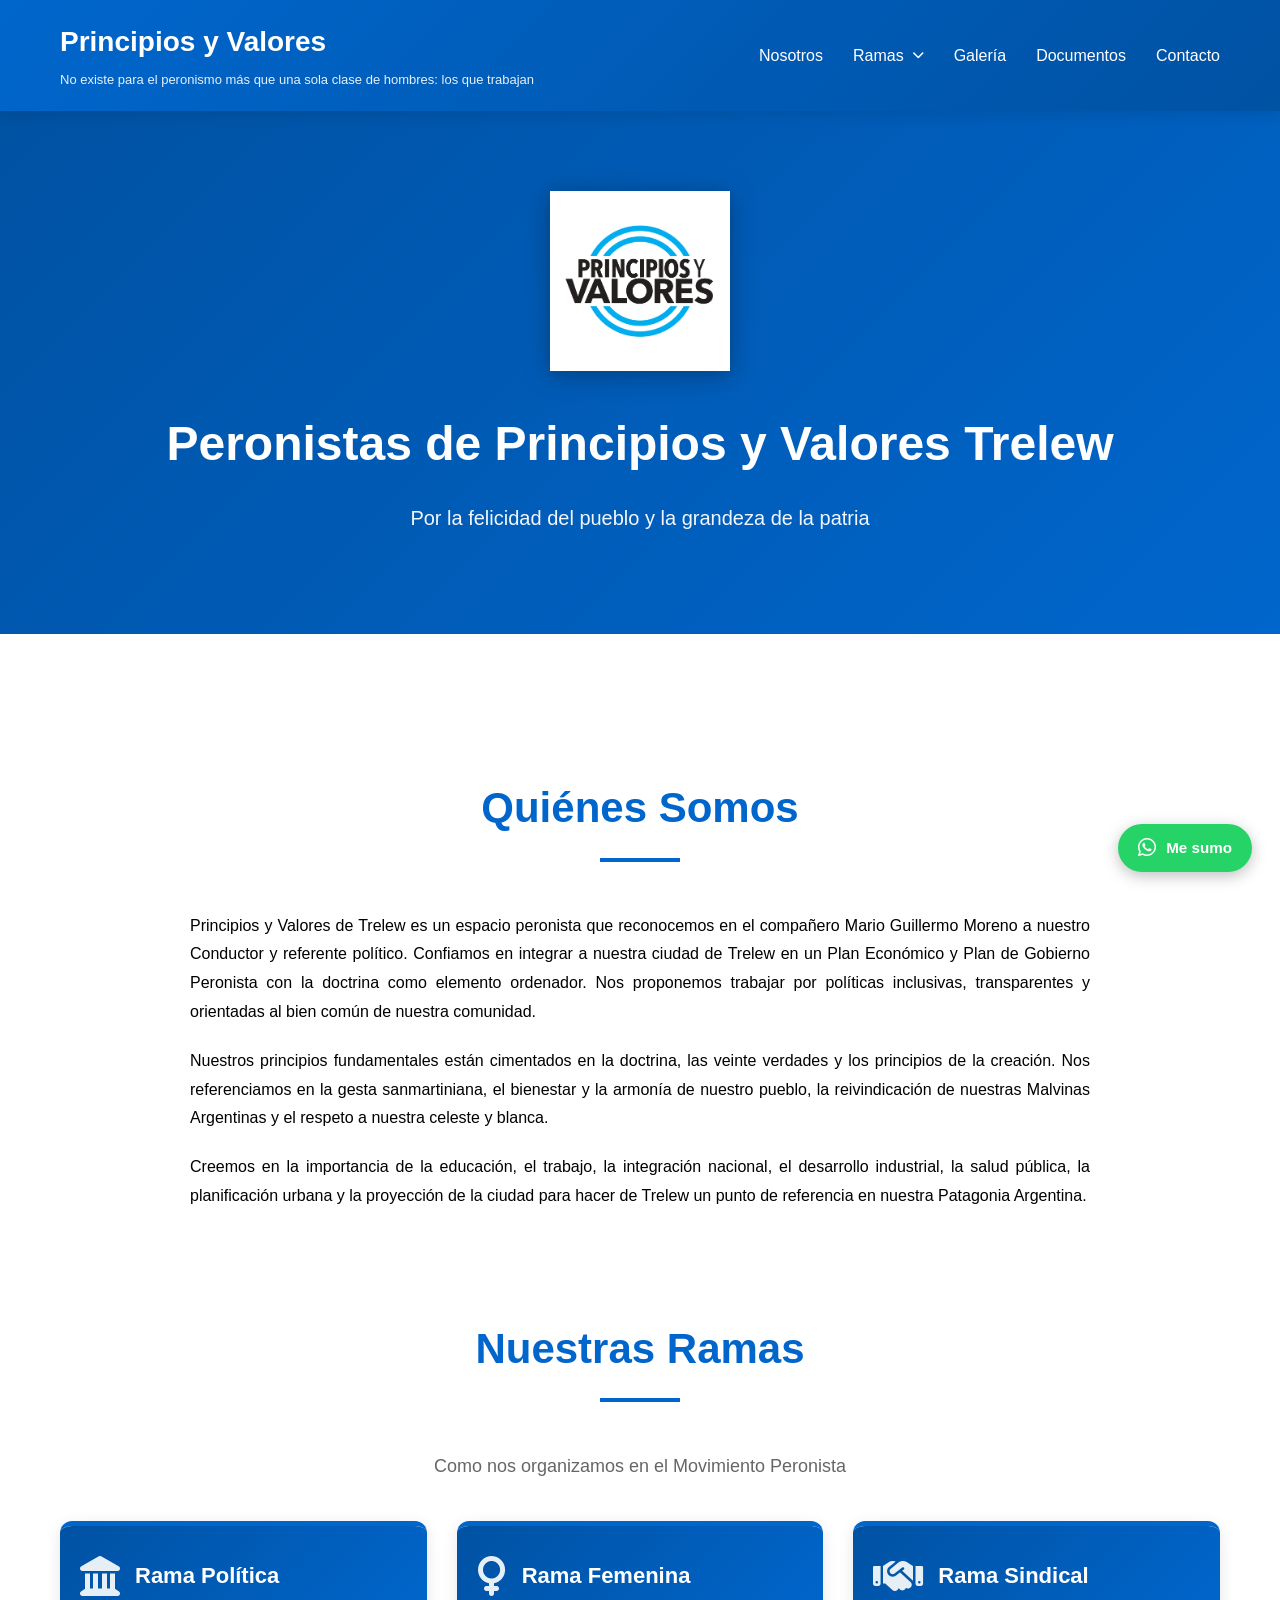
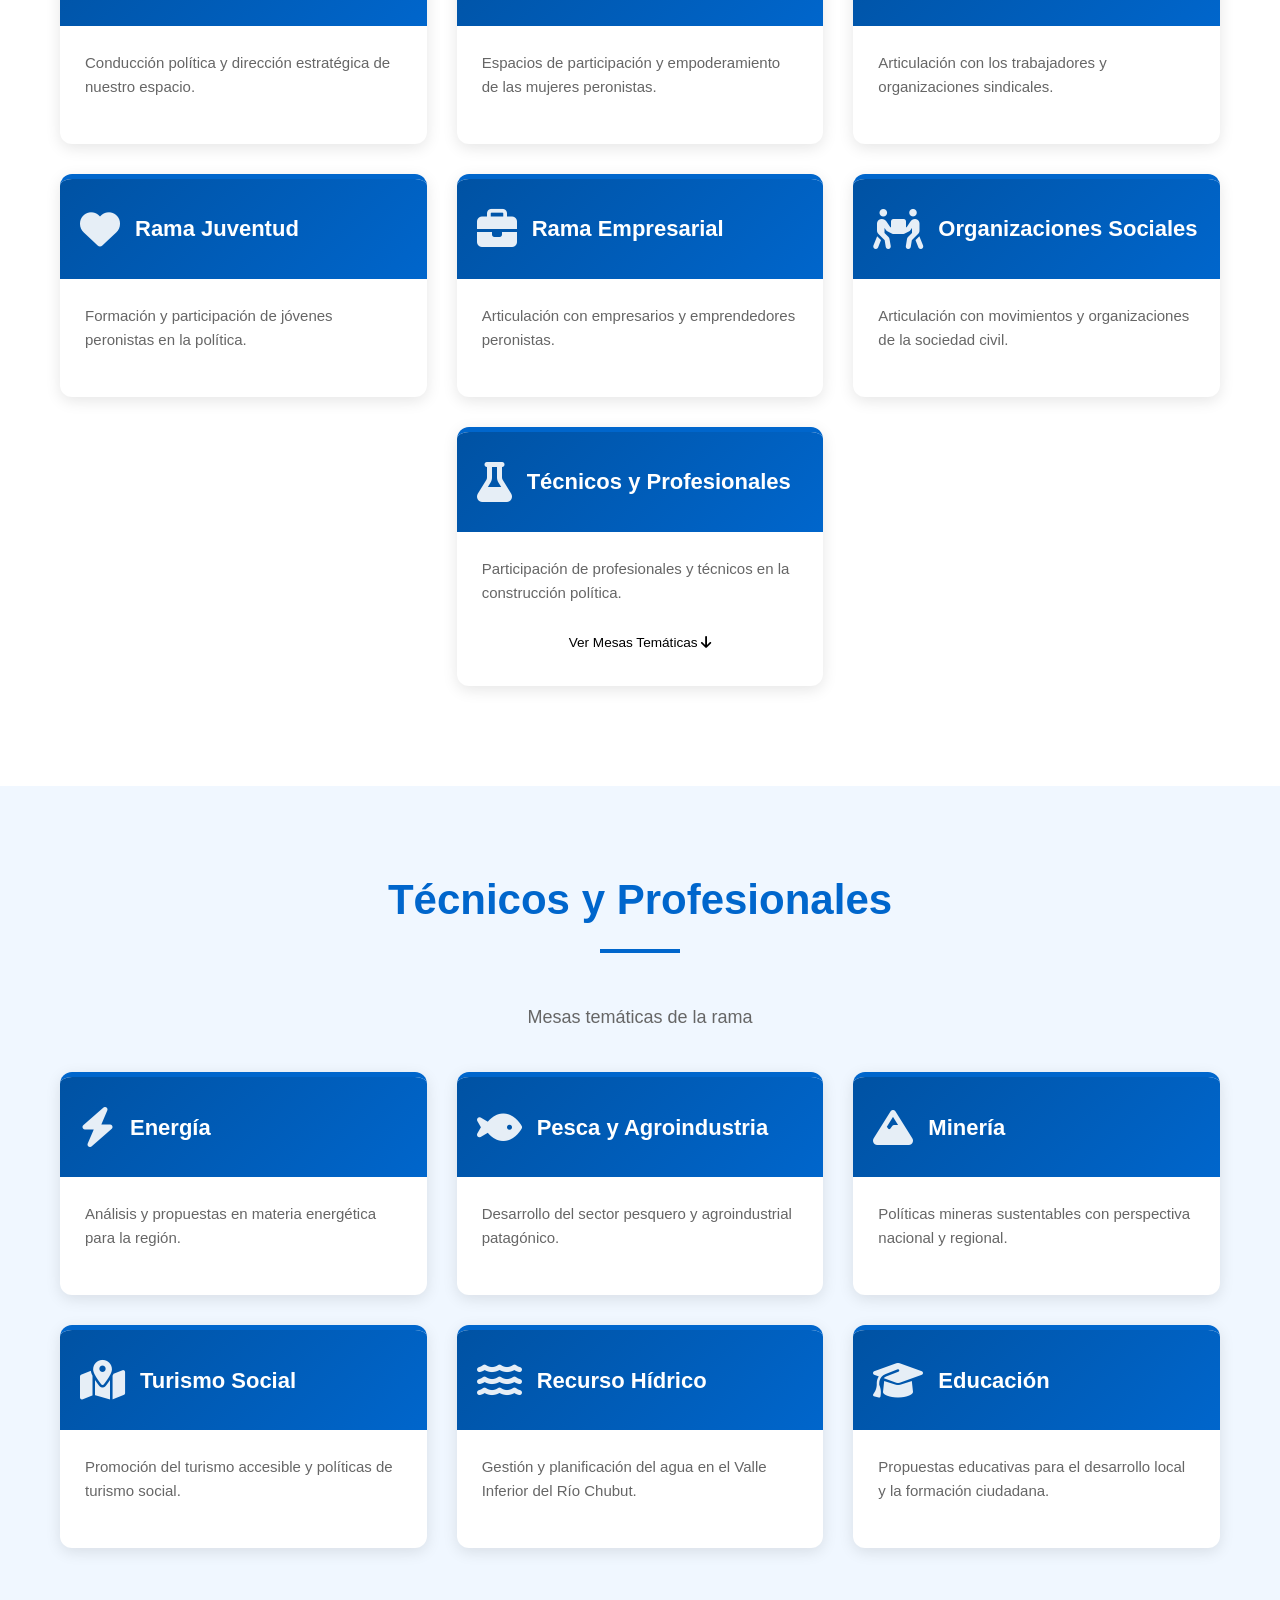
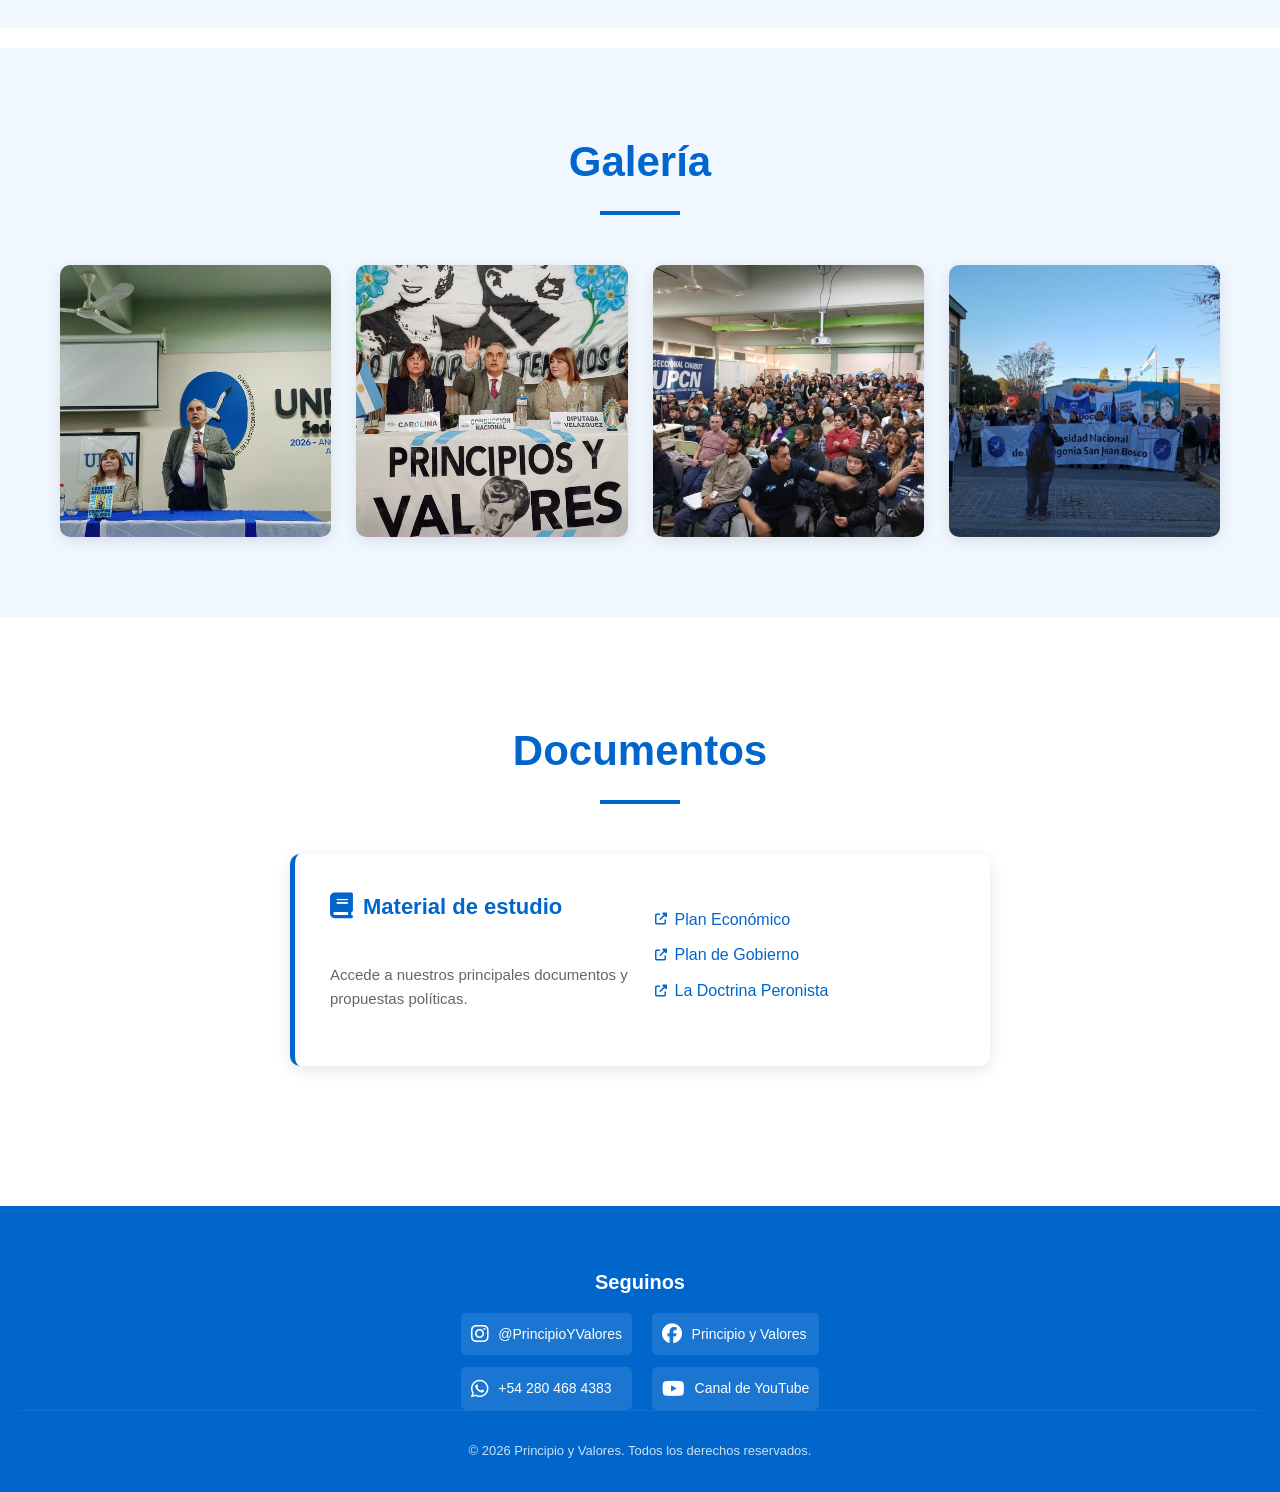
==== commit 4d3fa921: "Add files via upload" ====
--- a/index2.html
+++ b/index2.html
@@ -297,32 +297,16 @@
         <div class="container">
             <h2 class="section-title">Galería</h2>
             <div class="gallery" id="lightboxGallery">
-                <div class="gallery-item" data-index="0">
-                    <img src="alejandro.jpeg" alt="Alejandro">
-                    <div class="gallery-overlay"><i class="fas fa-search-plus"></i></div>
-                </div>
                 <div class="gallery-item" data-index="1">
                     <img src="Guillote y Marita UNPSJB.jpg" alt="Acto UNPSJB">
                     <div class="gallery-overlay"><i class="fas fa-search-plus"></i></div>
                 </div>
-                <div class="gallery-item" data-index="2">
-                    <img src="reunion basica 30-05.jpeg" alt="Reunión Básica">
-                    <div class="gallery-overlay"><i class="fas fa-search-plus"></i></div>
-                </div>
                 <div class="gallery-item" data-index="3">
                     <img src="rueda pensa 02 de mayo.jpg" alt="Rueda de Prensa">
                     <div class="gallery-overlay"><i class="fas fa-search-plus"></i></div>
                 </div>
                 <div class="gallery-item" data-index="4">
                     <img src="catedra1.jpeg" alt="Cátedra">
-                    <div class="gallery-overlay"><i class="fas fa-search-plus"></i></div>
-                </div>
-                <div class="gallery-item" data-index="5">
-                    <img src="merienda.jpeg" alt="Merienda">
-                    <div class="gallery-overlay"><i class="fas fa-search-plus"></i></div>
-                </div>
-                <div class="gallery-item" data-index="6">
-                    <img src="compasconmarita.jpeg" alt="Compañeros con Marita">
                     <div class="gallery-overlay"><i class="fas fa-search-plus"></i></div>
                 </div>
                 <div class="gallery-item" data-index="7">
--- a/styles.css
+++ b/styles.css
@@ -353,7 +353,7 @@
 /* Galería */
 .gallery {
     display: grid;
-    grid-template-columns: repeat(auto-fit, minmax(250px, 1fr));
+    grid-template-columns: repeat(4, 1fr);
     gap: 25px;
     margin-top: 40px;
 }
@@ -595,8 +595,8 @@
     }
 
     .gallery {
-        grid-template-columns: repeat(auto-fit, minmax(150px, 1fr));
-        gap: 15px;
+    grid-template-columns: 1fr;
+    gap: 15px;
     }
 
     .section {
